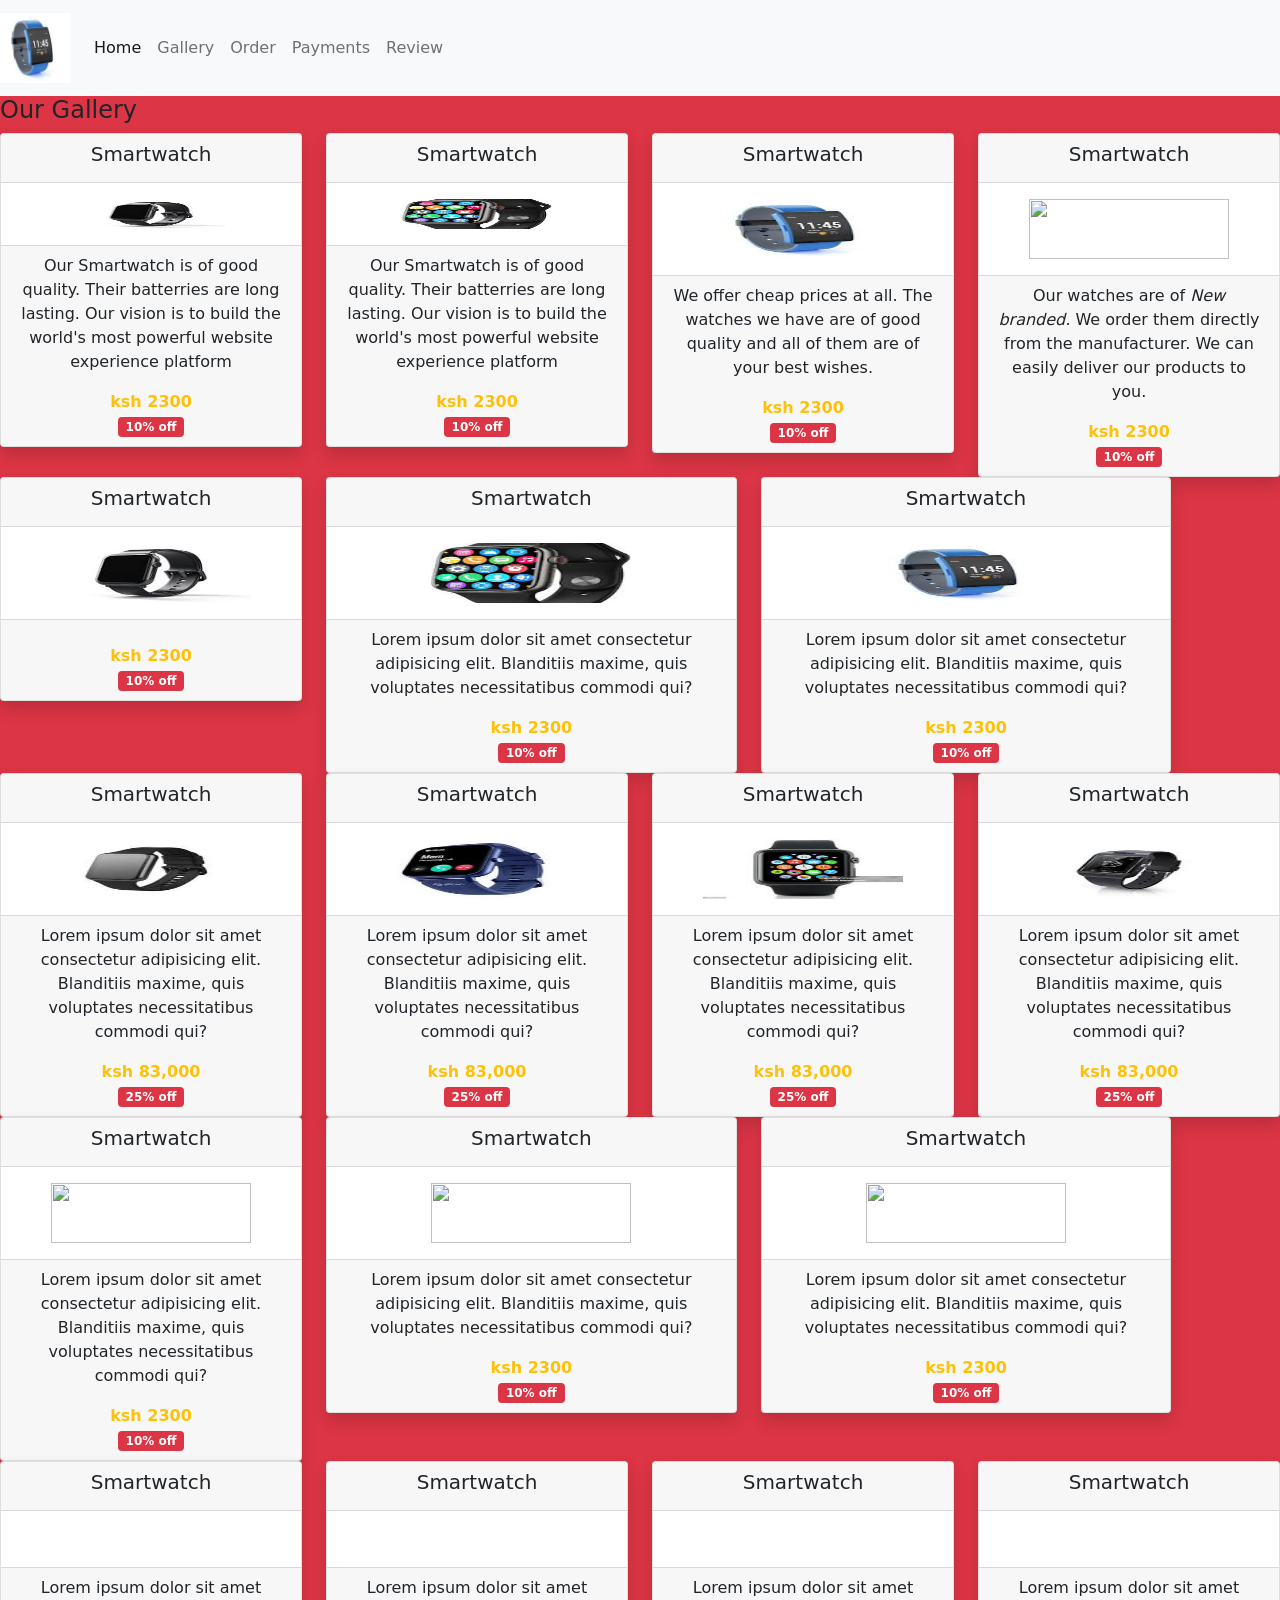
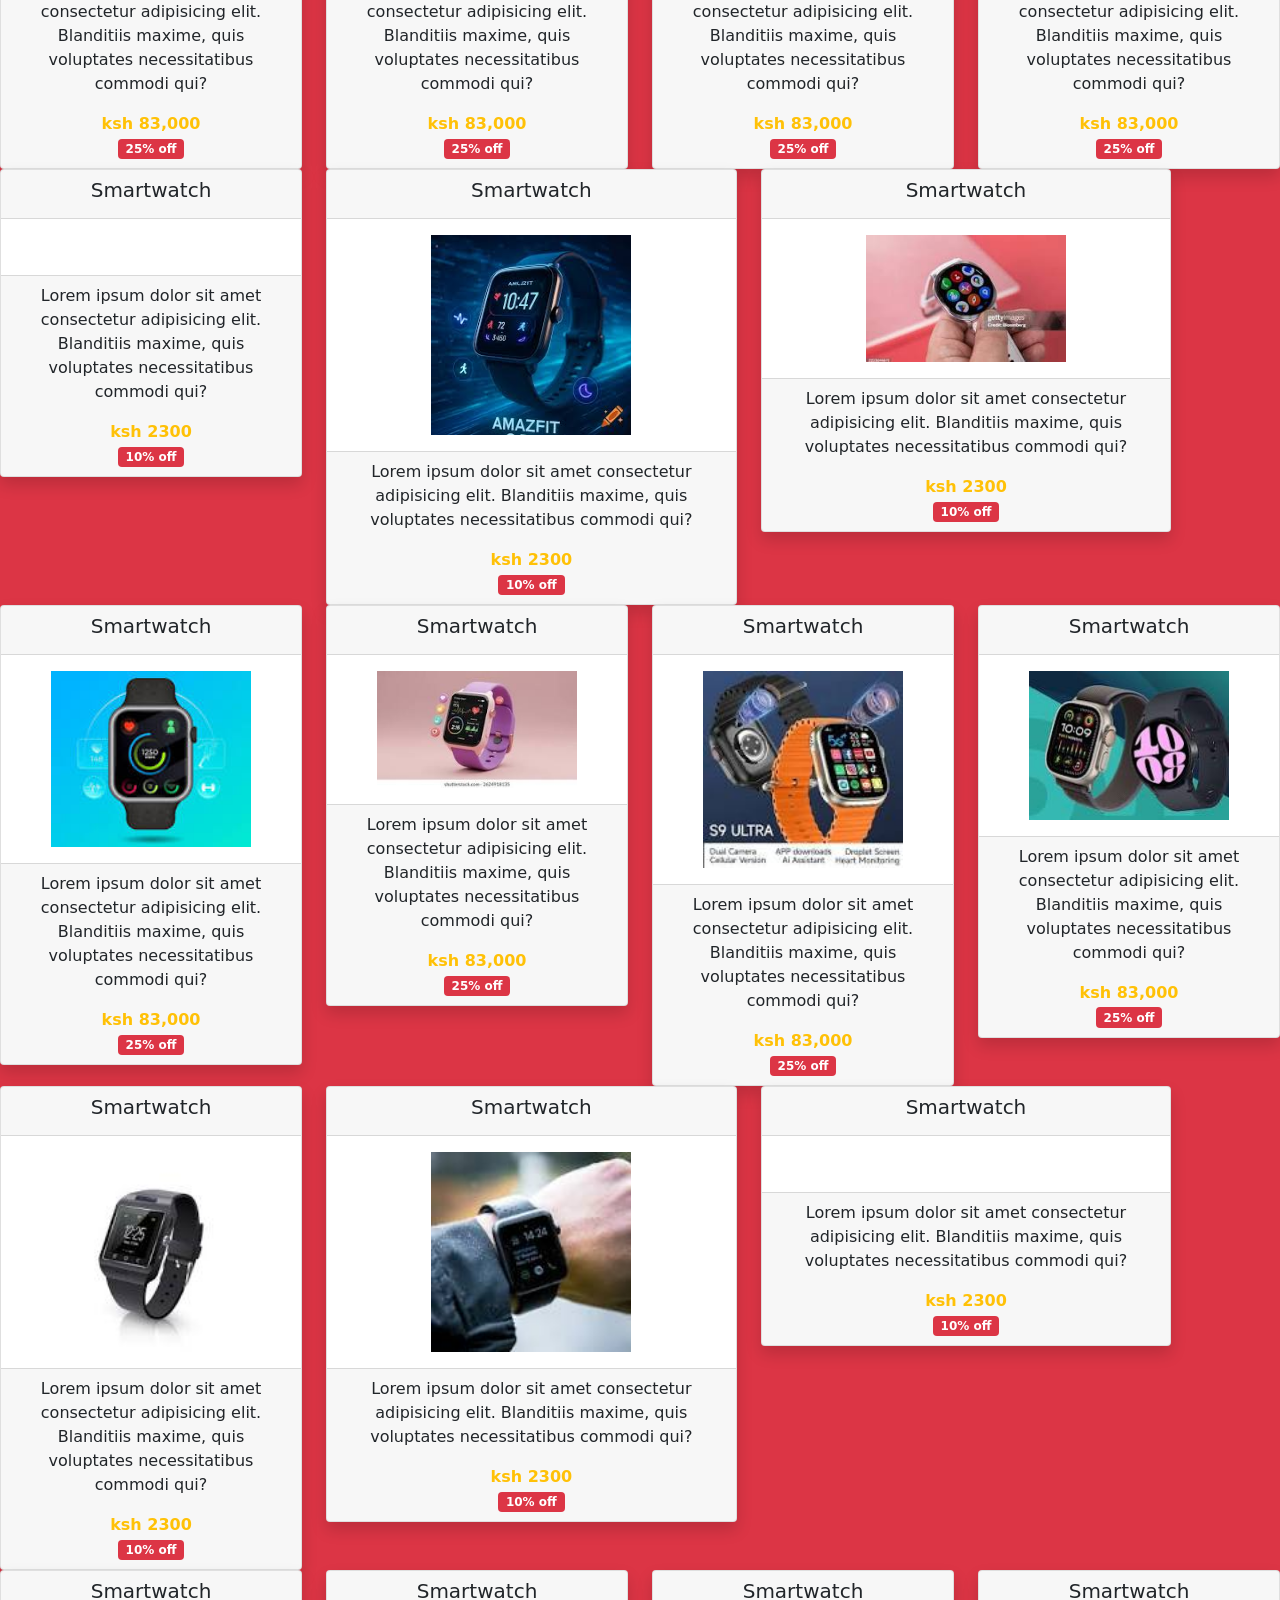
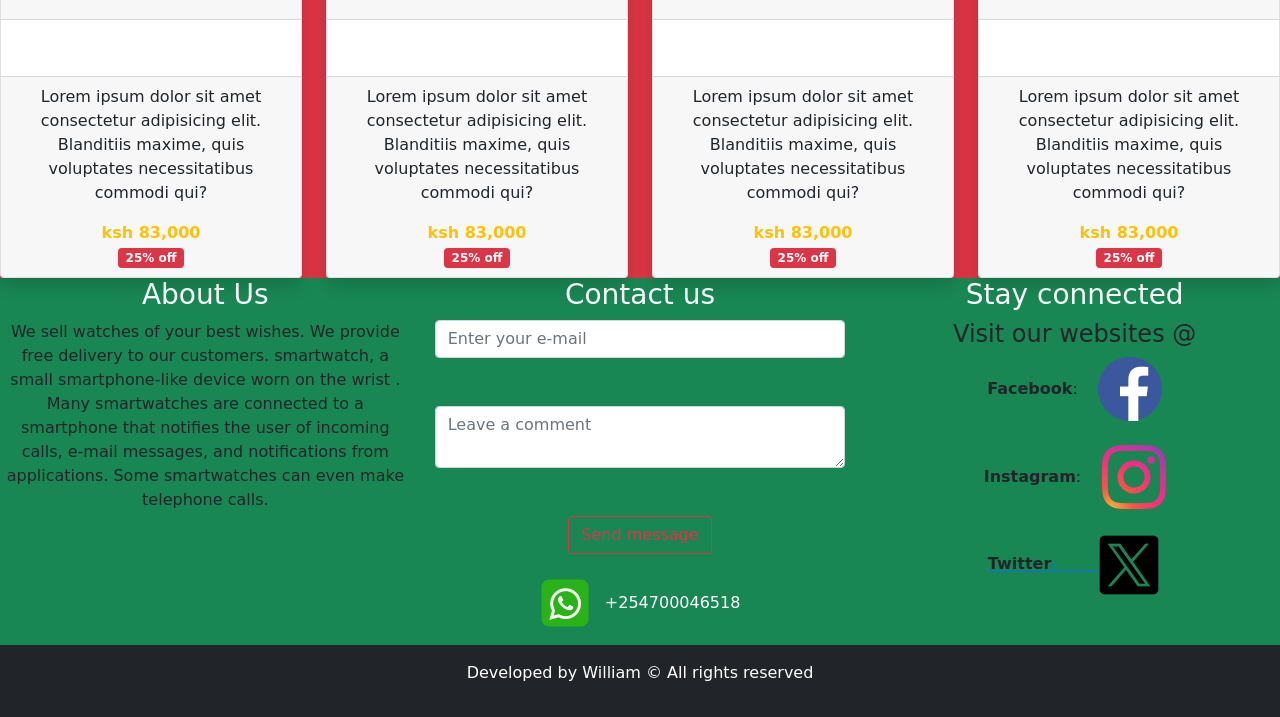
==== gallery.html @ 08787cf0 "first commit" ====
<!DOCTYPE html>
<html lang="en">
<head>
    <meta charset="UTF-8">
    <meta name="viewport" content="width=device-width, initial-scale=1.0">
    <title>Document</title>
    <link rel="stylesheet" href="css/bootstrap.css">
    <script src="js/bootstrap.js"></script>
    <link rel="stylesheet" href="gallery.css">
</head>
<body class="bg-danger">
<!-- navigation bar -->
<section class="row">
<div class="col-md-12">
<nav class="navbar bg-light navbar-light navbar-expand-md">
<a href="#" class="navbar-brand"> <b><img src="images/download (5).jpeg" alt="" width="70px"></b></a>
<!-- Creating humberger  -->
<button class="navbar-toggler" data-bs-toggle="collapse" data-bs-target="#navbarcollapse">
<span class="navbar-toggler-icon"></span>

</button>

<div class="collapse navbar-collapse" id="navbarcollapse">
<div class="navbar-nav">
<a href="home.html" class="nav-link active">Home</a>
<a href="gallery.html" class="nav-link">Gallery</a>
<a href="order.html" class="nav-link">Order</a>
<a href="Payment.html" class="nav-link">Payments</a>
<a href="review.html" class="nav-link">Review</a>
</div>
</div>
</nav>

</div>

</section>
  <section class="row">
        <h4 style="text-decoration: overline;">Our Gallery</h4>
        <div class="col-md-3 text-center">
            <!-- Div to hold the cards -->

            <div class="card shadow">
                <div class="card-header">
                    <h5>Smartwatch</h5>

                </div>
                <div class="card-body">
                    <img src="images/download (7).jpeg" alt="" width="150px" height="30px">
                </div>
                <div class="card-footer ">
                    <p>Our Smartwatch is of good quality. Their batterries are long lasting. Our vision is to build the world's most powerful website experience platform</p>
                    <b class="text-warning">ksh 2300 </b>
                    <br>
                    <b class="badge bg-danger">10% off</b>
                </div>

            </div>

        </div>
        <div class="col-md-3 text-center">
            <!-- Div to hold the cards -->

            <div class="card shadow">
                <div class="card-header">
                    <h5>Smartwatch</h5>

                </div>
                <div class="card-body">
                    <img src="images/download (6).jpeg" alt="" width="150px" height="30px">
                </div>
                <div class="card-footer ">
                    <p>Our Smartwatch is of good quality. Their batterries are long lasting. Our vision is to build the world's most powerful website experience platform</p>
                    <b class="text-warning">ksh 2300 </b>
                    <br>
                    <b class="badge bg-danger">10% off</b>
                </div>

            </div>

        </div>
        <div class="col-md-3 text-center">
            <!-- Div to hold the cards -->

            <div class="card shadow">
                <div class="card-header">
                    <h5>Smartwatch</h5>

                </div>
                <div class="card-body">
                    <img src="images/download (5).jpeg" alt="" width="200px" height="60px">
                </div>
                <div class="card-footer ">
                    <p>We offer cheap prices at all. The watches we have are of good quality and all of them are of your
                        best wishes.</p>
                    <b class="text-warning">ksh 2300 </b>
                    <br>
                    <b class="badge bg-danger">10% off</b>
                </div>

            </div>

        </div>
        <br>
        <div class="col-md-3 text-center">
            <!-- Div to hold the cards -->

            <div class="card shadow">
                <div class="card-header">
                    <h5>Smartwatch</h5>

                </div>
                <div class="card-body">
                    <img src="images/images.jpeg" alt="" width="200px" height="60px">
                </div>
                <div class="card-footer ">
                    <p>Our watches are of <i>New branded.</i> We order them directly from the manufacturer. We can
                        easily deliver our products to you.</p>
                    <b class="text-warning">ksh 2300 </b>
                    <br>
                    <b class="badge bg-danger">10% off</b>
                </div>

            </div>

        </div>

    </section>
    
    
    <!-- cards section -->
    <section class="row">
       
        <div class="col-md-3 text-center">
            <!-- Div to hold the cards -->

            <div class="card shadow">
                <div class="card-header">
                    <h5>Smartwatch</h5>

                </div>
                <div class="card-body">
                    <img src="images/download (7).jpeg" alt="" width="200px" height="60px">
                </div>
                <div class="card-footer ">
                    <p></p>
                    <b class="text-warning">ksh 2300 </b>
                    <br>
                    <b class="badge bg-danger">10% off</b>
                </div>

            </div>

        </div>
        <div class="col-md-4 text-center">
            <!-- Div to hold the cards -->

            <div class="card shadow">
                <div class="card-header">
                    <h5>Smartwatch</h5>

                </div>
                <div class="card-body">
                    <img src="images/download (6).jpeg" alt="" width="200px" height="60px">
                </div>
                <div class="card-footer ">
                    <p>Lorem ipsum dolor sit amet consectetur adipisicing elit. Blanditiis maxime, quis voluptates
                        necessitatibus commodi qui?</p>
                    <b class="text-warning">ksh 2300 </b>
                    <br>
                    <b class="badge bg-danger">10% off</b>
                </div>

            </div>

        </div>
        <div class="col-md-4 text-center">
            <!-- Div to hold the cards -->

            <div class="card shadow">
                <div class="card-header">
                    <h5>Smartwatch</h5>

                </div>
                <div class="card-body">
                    <img src="images/download (5).jpeg" alt="" width="200px" height="60px">
                </div>
                <div class="card-footer ">
                    <p>Lorem ipsum dolor sit amet consectetur adipisicing elit. Blanditiis maxime, quis voluptates
                        necessitatibus commodi qui?</p>
                    <b class="text-warning">ksh 2300 </b>
                    <br>
                    <b class="badge bg-danger">10% off</b>
                </div>

            </div>

        </div>
        <br>

    </section>

    <section class="row">
        <div class="col-md-3 text-center">
            <!-- Div to hold the cards -->

            <div class="card shadow">
                <div class="card-header">
                    <h5>Smartwatch</h5>

                </div>
                <div class="card-body">
                    <img src="images/download (4).jpeg" alt="" width="200px" height="60px">
                </div>
                <div class="card-footer ">
                    <p>Lorem ipsum dolor sit amet consectetur adipisicing elit. Blanditiis maxime, quis voluptates
                        necessitatibus commodi qui?</p>
                    <b class="text-warning">ksh 83,000 </b>
                    <br>
                    <b class="badge bg-danger">25% off</b>
                </div>

            </div>

        </div>


        <div class="col-md-3 text-center">
            <!-- Div to hold the cards -->

            <div class="card shadow">
                <div class="card-header">
                    <h5>Smartwatch</h5>

                </div>
                <div class="card-body">
                    <img src="images/download (3).jpeg" alt="" width="200px" height="60px">
                </div>
                <div class="card-footer ">
                    <p>Lorem ipsum dolor sit amet consectetur adipisicing elit. Blanditiis maxime, quis voluptates
                        necessitatibus commodi qui?</p>
                    <b class="text-warning">ksh 83,000 </b>
                    <br>
                    <b class="badge bg-danger">25% off</b>
                </div>

            </div>

        </div>


        <div class="col-md-3 text-center">
            <!-- Div to hold the cards -->

            <div class="card shadow">
                <div class="card-header">
                    <h5>Smartwatch</h5>

                </div>
                <div class="card-body">
                    <img src="images/download (2).jpeg" alt="" width="200px" height="60px">
                </div>
                <div class="card-footer ">
                    <p>Lorem ipsum dolor sit amet consectetur adipisicing elit. Blanditiis maxime, quis voluptates
                        necessitatibus commodi qui?</p>
                    <b class="text-warning">ksh 83,000 </b>
                    <br>
                    <b class="badge bg-danger">25% off</b>
                </div>

            </div>

        </div>



        <div class="col-md-3 text-center">
            <!-- Div to hold the cards -->

            <div class="card shadow">
                <div class="card-header">
                    <h5>Smartwatch</h5>

                </div>
                <div class="card-body">
                    <img src="images/download (9).jpeg" alt="" width="200px" height="60px">
                </div>
                <div class="card-footer ">
                    <p>Lorem ipsum dolor sit amet consectetur adipisicing elit. Blanditiis maxime, quis voluptates
                        necessitatibus commodi qui?</p>
                    <b class="text-warning">ksh 83,000 </b>
                    <br>
                    <b class="badge bg-danger">25% off</b>
                </div>

            </div>

        </div>


    </section>


    <!-- cards section -->
    <section class="row">
       
        <div class="col-md-3 text-center">
            <!-- Div to hold the cards -->

            <div class="card shadow">
                <div class="card-header">
                    <h5>Smartwatch</h5>

                </div>
                <div class="card-body">
                    <img src="image/bed1.jpg" alt="" width="200px" height="60px">
                </div>
                <div class="card-footer ">
                    <p>Lorem ipsum dolor sit amet consectetur adipisicing elit. Blanditiis maxime, quis voluptates
                        necessitatibus commodi qui?</p>
                    <b class="text-warning">ksh 2300 </b>
                    <br>
                    <b class="badge bg-danger">10% off</b>
                </div>

            </div>

        </div>
        <div class="col-md-4 text-center">
            <!-- Div to hold the cards -->

            <div class="card shadow">
                <div class="card-header">
                    <h5>Smartwatch</h5>

                </div>
                <div class="card-body">
                    <img src="image/bed12.jpg" alt="" width="200px" height="60px">
                </div>
                <div class="card-footer ">
                    <p>Lorem ipsum dolor sit amet consectetur adipisicing elit. Blanditiis maxime, quis voluptates
                        necessitatibus commodi qui?</p>
                    <b class="text-warning">ksh 2300 </b>
                    <br>
                    <b class="badge bg-danger">10% off</b>
                </div>

            </div>

        </div>
        <div class="col-md-4 text-center">
            <!-- Div to hold the cards -->

            <div class="card shadow">
                <div class="card-header">
                    <h5>Smartwatch</h5>

                </div>
                <div class="card-body">
                    <img src="image/bed9.jpeg" alt="" width="200px" height="60px">
                </div>
                <div class="card-footer ">
                    <p>Lorem ipsum dolor sit amet consectetur adipisicing elit. Blanditiis maxime, quis voluptates
                        necessitatibus commodi qui?</p>
                    <b class="text-warning">ksh 2300 </b>
                    <br>
                    <b class="badge bg-danger">10% off</b>
                </div>

            </div>

        </div>
        <br>

    </section>

    <section class="row">
        <div class="col-md-3 text-center">
            <!-- Div to hold the cards -->

            <div class="card shadow">
                <div class="card-header">
                    <h5>Smartwatch</h5>

                </div>
                <div class="card-body">
                    <img src="image/bed8.jpg" alt="" width="200px">
                </div>
                <div class="card-footer ">
                    <p>Lorem ipsum dolor sit amet consectetur adipisicing elit. Blanditiis maxime, quis voluptates
                        necessitatibus commodi qui?</p>
                    <b class="text-warning">ksh 83,000 </b>
                    <br>
                    <b class="badge bg-danger">25% off</b>
                </div>

            </div>

        </div>


        <div class="col-md-3 text-center">
            <!-- Div to hold the cards -->

            <div class="card shadow">
                <div class="card-header">
                    <h5>Smartwatch</h5>

                </div>
                <div class="card-body">
                    <img src="image/bed3.jpg" alt="" width="200px">
                </div>
                <div class="card-footer ">
                    <p>Lorem ipsum dolor sit amet consectetur adipisicing elit. Blanditiis maxime, quis voluptates
                        necessitatibus commodi qui?</p>
                    <b class="text-warning">ksh 83,000 </b>
                    <br>
                    <b class="badge bg-danger">25% off</b>
                </div>

            </div>

        </div>


        <div class="col-md-3 text-center">
            <!-- Div to hold the cards -->

            <div class="card shadow">
                <div class="card-header">
                    <h5>Smartwatch</h5>

                </div>
                <div class="card-body">
                    <img src="image/bed9.jpg" alt="" width="200px">
                </div>
                <div class="card-footer ">
                    <p>Lorem ipsum dolor sit amet consectetur adipisicing elit. Blanditiis maxime, quis voluptates
                        necessitatibus commodi qui?</p>
                    <b class="text-warning">ksh 83,000 </b>
                    <br>
                    <b class="badge bg-danger">25% off</b>
                </div>

            </div>

        </div>



        <div class="col-md-3 text-center">
            <!-- Div to hold the cards -->

            <div class="card shadow">
                <div class="card-header">
                    <h5>Smartwatch</h5>

                </div>
                <div class="card-body">
                    <img src="image/bed6.jpg" alt="" width="200px">
                </div>
                <div class="card-footer ">
                    <p>Lorem ipsum dolor sit amet consectetur adipisicing elit. Blanditiis maxime, quis voluptates
                        necessitatibus commodi qui?</p>
                    <b class="text-warning">ksh 83,000 </b>
                    <br>
                    <b class="badge bg-danger">25% off</b>
                </div>

            </div>

        </div>


    </section>



    <!-- cards section -->
    <section class="row">
       
        <div class="col-md-3 text-center">
            <!-- Div to hold the cards -->

            <div class="card shadow">
                <div class="card-header">
                    <h5>Smartwatch</h5>

                </div>
                <div class="card-body">
                    <img src="images/images.jpeg" alt="" width="200px">
                </div>
                <div class="card-footer ">
                    <p>Lorem ipsum dolor sit amet consectetur adipisicing elit. Blanditiis maxime, quis voluptates
                        necessitatibus commodi qui?</p>
                    <b class="text-warning">ksh 2300 </b>
                    <br>
                    <b class="badge bg-danger">10% off</b>
                </div>

            </div>

        </div>
        <div class="col-md-4 text-center">
            <!-- Div to hold the cards -->

            <div class="card shadow">
                <div class="card-header">
                    <h5>Smartwatch</h5>

                </div>
                <div class="card-body">
                    <img src="images/images (5).jpeg" alt="" width="200px">
                </div>
                <div class="card-footer ">
                    <p>Lorem ipsum dolor sit amet consectetur adipisicing elit. Blanditiis maxime, quis voluptates
                        necessitatibus commodi qui?</p>
                    <b class="text-warning">ksh 2300 </b>
                    <br>
                    <b class="badge bg-danger">10% off</b>
                </div>

            </div>

        </div>
        <div class="col-md-4 text-center">
            <!-- Div to hold the cards -->

            <div class="card shadow">
                <div class="card-header">
                    <h5>Smartwatch</h5>

                </div>
                <div class="card-body">
                    <img src="images/images (4).jpeg" alt="" width="200px">
                </div>
                <div class="card-footer ">
                    <p>Lorem ipsum dolor sit amet consectetur adipisicing elit. Blanditiis maxime, quis voluptates
                        necessitatibus commodi qui?</p>
                    <b class="text-warning">ksh 2300 </b>
                    <br>
                    <b class="badge bg-danger">10% off</b>
                </div>

            </div>

        </div>
        <br>

    </section>

    <section class="row">
        <div class="col-md-3 text-center">
            <!-- Div to hold the cards -->

            <div class="card shadow">
                <div class="card-header">
                    <h5>Smartwatch</h5>

                </div>
                <div class="card-body">
                    <img src="images/images (3).jpeg" alt="" width="200px">
                </div>
                <div class="card-footer ">
                    <p>Lorem ipsum dolor sit amet consectetur adipisicing elit. Blanditiis maxime, quis voluptates
                        necessitatibus commodi qui?</p>
                    <b class="text-warning">ksh 83,000 </b>
                    <br>
                    <b class="badge bg-danger">25% off</b>
                </div>

            </div>

        </div>


        <div class="col-md-3 text-center">
            <!-- Div to hold the cards -->

            <div class="card shadow">
                <div class="card-header">
                    <h5>Smartwatch</h5>

                </div>
                <div class="card-body">
                    <img src="images/images (2).jpeg" alt="" width="200px">
                </div>
                <div class="card-footer ">
                    <p>Lorem ipsum dolor sit amet consectetur adipisicing elit. Blanditiis maxime, quis voluptates
                        necessitatibus commodi qui?</p>
                    <b class="text-warning">ksh 83,000 </b>
                    <br>
                    <b class="badge bg-danger">25% off</b>
                </div>

            </div>

        </div>


        <div class="col-md-3 text-center">
            <!-- Div to hold the cards -->

            <div class="card shadow">
                <div class="card-header">
                    <h5>Smartwatch</h5>

                </div>
                <div class="card-body">
                    <img src="images/images (1).jpeg" alt="" width="200px">
                </div>
                <div class="card-footer ">
                    <p>Lorem ipsum dolor sit amet consectetur adipisicing elit. Blanditiis maxime, quis voluptates
                        necessitatibus commodi qui?</p>
                    <b class="text-warning">ksh 83,000 </b>
                    <br>
                    <b class="badge bg-danger">25% off</b>
                </div>

            </div>

        </div>



        <div class="col-md-3 text-center">
            <!-- Div to hold the cards -->

            <div class="card shadow">
                <div class="card-header">
                    <h5>Smartwatch</h5>

                </div>
                <div class="card-body">
                    <img src="images/download.jpeg" alt="" width="200px">
                </div>
                <div class="card-footer ">
                    <p>Lorem ipsum dolor sit amet consectetur adipisicing elit. Blanditiis maxime, quis voluptates
                        necessitatibus commodi qui?</p>
                    <b class="text-warning">ksh 83,000 </b>
                    <br>
                    <b class="badge bg-danger">25% off</b>
                </div>

            </div>

        </div>


    </section>

    <!-- cards section -->
    <section class="row">
       
        <div class="col-md-3 text-center">
            <!-- Div to hold the cards -->

            <div class="card shadow">
                <div class="card-header">
                    <h5>Smartwatch</h5>

                </div>
                <div class="card-body">
                    <img src="images/download (9).jpeg" alt="" width="200px">
                </div>
                <div class="card-footer ">
                    <p>Lorem ipsum dolor sit amet consectetur adipisicing elit. Blanditiis maxime, quis voluptates
                        necessitatibus commodi qui?</p>
                    <b class="text-warning">ksh 2300 </b>
                    <br>
                    <b class="badge bg-danger">10% off</b>
                </div>

            </div>

        </div>
        <div class="col-md-4 text-center">
            <!-- Div to hold the cards -->

            <div class="card shadow">
                <div class="card-header">
                    <h5>Smartwatch</h5>

                </div>
                <div class="card-body">
                    <img src="images/download (8).jpeg" alt="" width="200px">
                </div>
                <div class="card-footer ">
                    <p>Lorem ipsum dolor sit amet consectetur adipisicing elit. Blanditiis maxime, quis voluptates
                        necessitatibus commodi qui?</p>
                    <b class="text-warning">ksh 2300 </b>
                    <br>
                    <b class="badge bg-danger">10% off</b>
                </div>

            </div>

        </div>
        <div class="col-md-4 text-center">
            <!-- Div to hold the cards -->

            <div class="card shadow">
                <div class="card-header">
                    <h5>Smartwatch</h5>

                </div>
                <div class="card-body">
                    <img src="image/bed9.jpeg" alt="" width="200px">
                </div>
                <div class="card-footer ">
                    <p>Lorem ipsum dolor sit amet consectetur adipisicing elit. Blanditiis maxime, quis voluptates
                        necessitatibus commodi qui?</p>
                    <b class="text-warning">ksh 2300 </b>
                    <br>
                    <b class="badge bg-danger">10% off</b>
                </div>

            </div>

        </div>
        <br>

    </section>

    <section class="row">
        <div class="col-md-3 text-center">
            <!-- Div to hold the cards -->

            <div class="card shadow">
                <div class="card-header">
                    <h5>Smartwatch</h5>

                </div>
                <div class="card-body">
                    <img src="image/bed8.jpg" alt="" width="200px">
                </div>
                <div class="card-footer ">
                    <p>Lorem ipsum dolor sit amet consectetur adipisicing elit. Blanditiis maxime, quis voluptates
                        necessitatibus commodi qui?</p>
                    <b class="text-warning">ksh 83,000 </b>
                    <br>
                    <b class="badge bg-danger">25% off</b>
                </div>

            </div>

        </div>


        <div class="col-md-3 text-center">
            <!-- Div to hold the cards -->

            <div class="card shadow">
                <div class="card-header">
                    <h5>Smartwatch</h5>

                </div>
                <div class="card-body">
                    <img src="image/bed3.jpg" alt="" width="150px">
                </div>
                <div class="card-footer ">
                    <p>Lorem ipsum dolor sit amet consectetur adipisicing elit. Blanditiis maxime, quis voluptates
                        necessitatibus commodi qui?</p>
                    <b class="text-warning">ksh 83,000 </b>
                    <br>
                    <b class="badge bg-danger">25% off</b>
                </div>

            </div>

        </div>


        <div class="col-md-3 text-center">
            <!-- Div to hold the cards -->

            <div class="card shadow">
                <div class="card-header">
                    <h5>Smartwatch</h5>

                </div>
                <div class="card-body">
                    <img src="image/bed9.jpg" alt="" width="200px">
                </div>
                <div class="card-footer ">
                    <p>Lorem ipsum dolor sit amet consectetur adipisicing elit. Blanditiis maxime, quis voluptates
                        necessitatibus commodi qui?</p>
                    <b class="text-warning">ksh 83,000 </b>
                    <br>
                    <b class="badge bg-danger">25% off</b>
                </div>

            </div>

        </div>



        <div class="col-md-3 text-center">
            <!-- Div to hold the cards -->

            <div class="card shadow">
                <div class="card-header">
                    <h5>Smartwatch</h5>

                </div>
                <div class="card-body">
                    <img src="image/bed6.jpg" alt="" width="200px">
                </div>
                <div class="card-footer ">
                    <p>Lorem ipsum dolor sit amet consectetur adipisicing elit. Blanditiis maxime, quis voluptates
                        necessitatibus commodi qui?</p>
                    <b class="text-warning">ksh 83,000 </b>
                    <br>
                    <b class="badge bg-danger">25% off</b>
                </div>

            </div>

        </div>


    </section>
     <section class="row bg-success">

        <div class="col-md-4 text-center text-white">
            <h3>About Us</h3>
            <P class="text-dark">We sell watches of your best wishes. We provide free delivery to our customers.
                smartwatch, a small smartphone-like device worn on the wrist . Many smartwatches are connected
                to a smartphone that notifies the user of incoming calls, e-mail messages, and notifications from
                applications.
                Some smartwatches can even make telephone calls. </P>
        </div>
        <div class="col-md-4 text-white text-center">
            <h3>Contact us</h3>
            <form action="">
                <input type="email" placeholder="Enter your e-mail" class="form-control">
                <br><br>
                <textarea name="" id="" placeholder="Leave a comment" class="form-control"></textarea>
                <br><br>

                <input type="submit" class="btn btn-outline-danger" value="Send message">
                <br><br>
                <a href="https://www.whatsapp.com" target="_blank"><img src="images/pngtree-whatsapp-icon-png-image_6315990.png" alt="" width="50px" height="50px"></a>&nbsp;&nbsp; +254700046518


            </form>
        </div>

        <div class="col-md-4 text-center">
            <h3 class="text-white">Stay connected</h3>
            <h4>Visit our websites @</h4>
            <b>Facebook</b>: &nbsp; &nbsp<a href="https://www.facebook.com" target="_blank"><img src="images/fb.png"
                    alt=""></a>
            <br><br>
            <b>Instagram</b>:&nbsp; &nbsp; <a href="https://www.instagram.com" target="_blank"><img
                    src="images/image (18).png" alt="">
                <br><br>
                <b class="text-dark">Twitter</b>: &nbsp; &nbsp; &nbsp; &nbsp;<a href="https://www.x.com"
                    target="_blank"></a><img src="images/x.png" alt="">

                <br><br><br>

        </div>
    </section>
    <footer class="bg-dark p-3">
        <p class="text-white text-center">Developed by William &copy; All rights reserved</p>
    </footer>



</body>
</html>
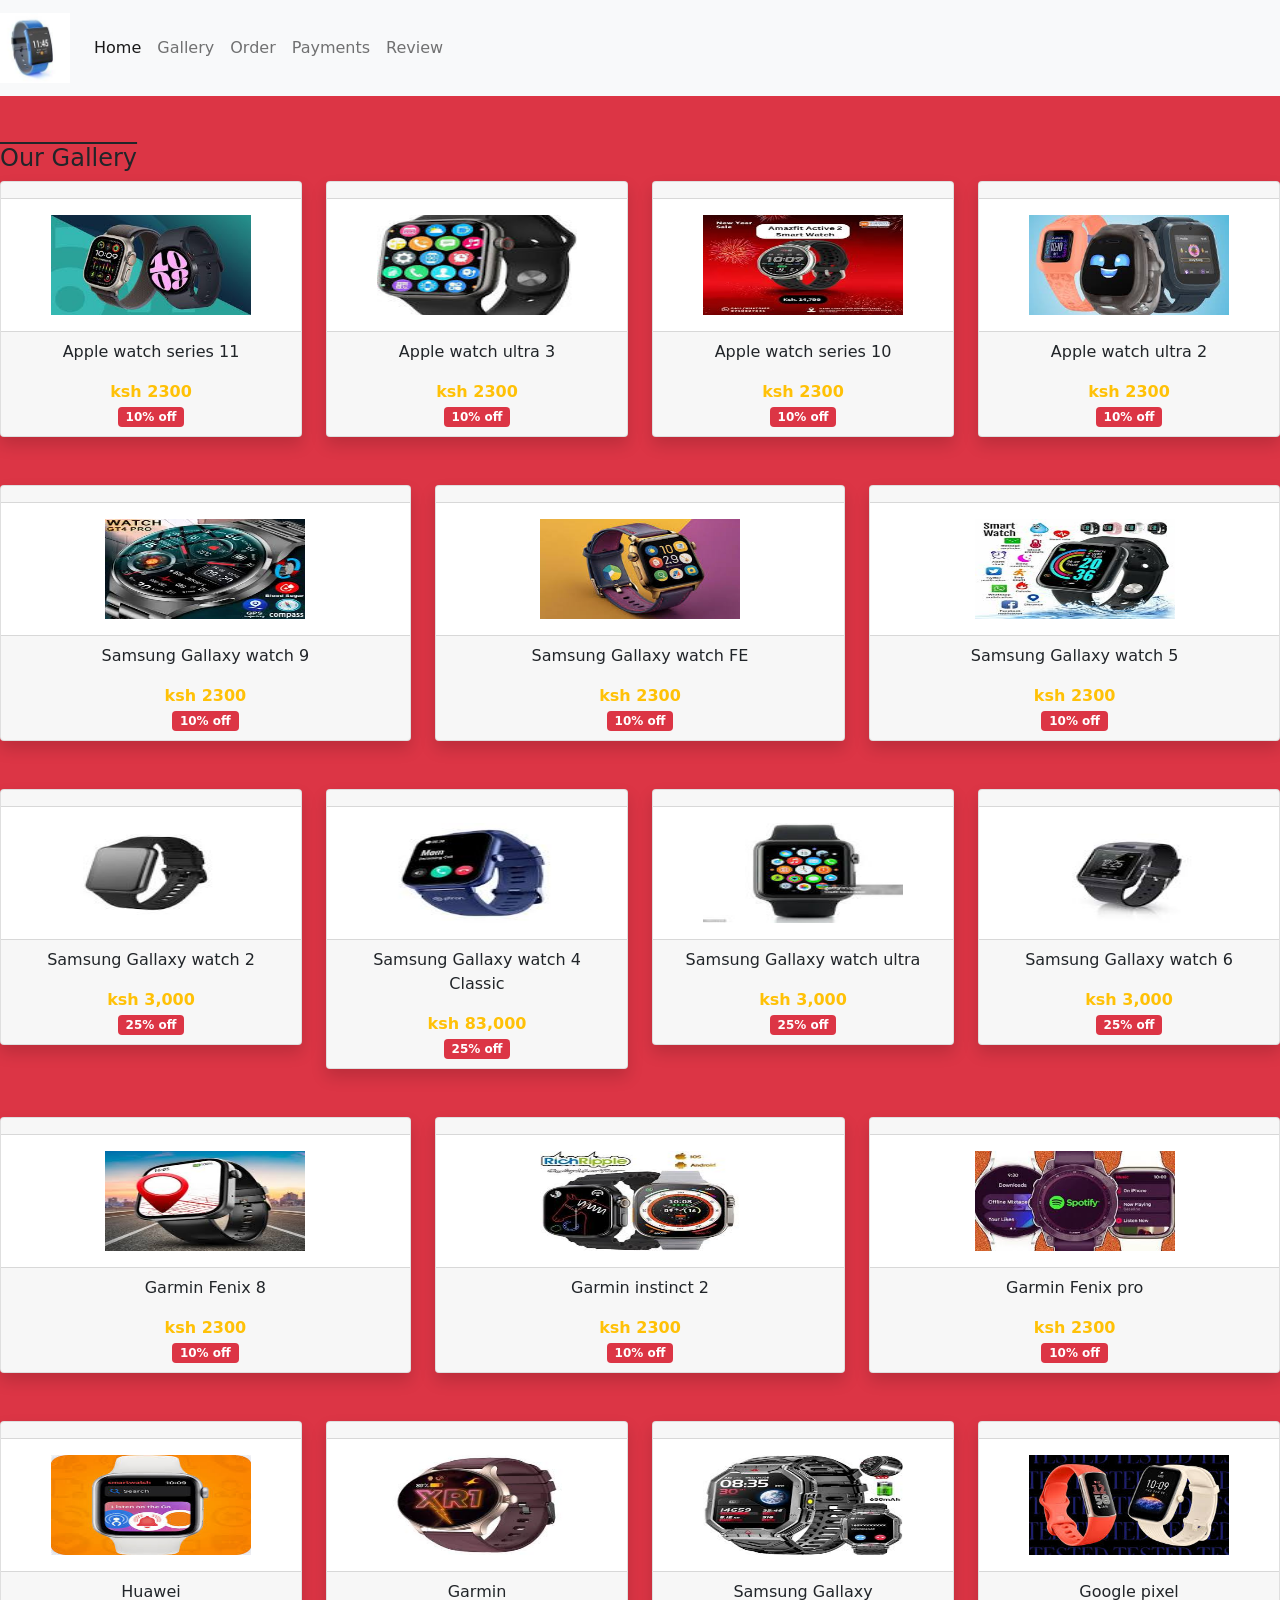
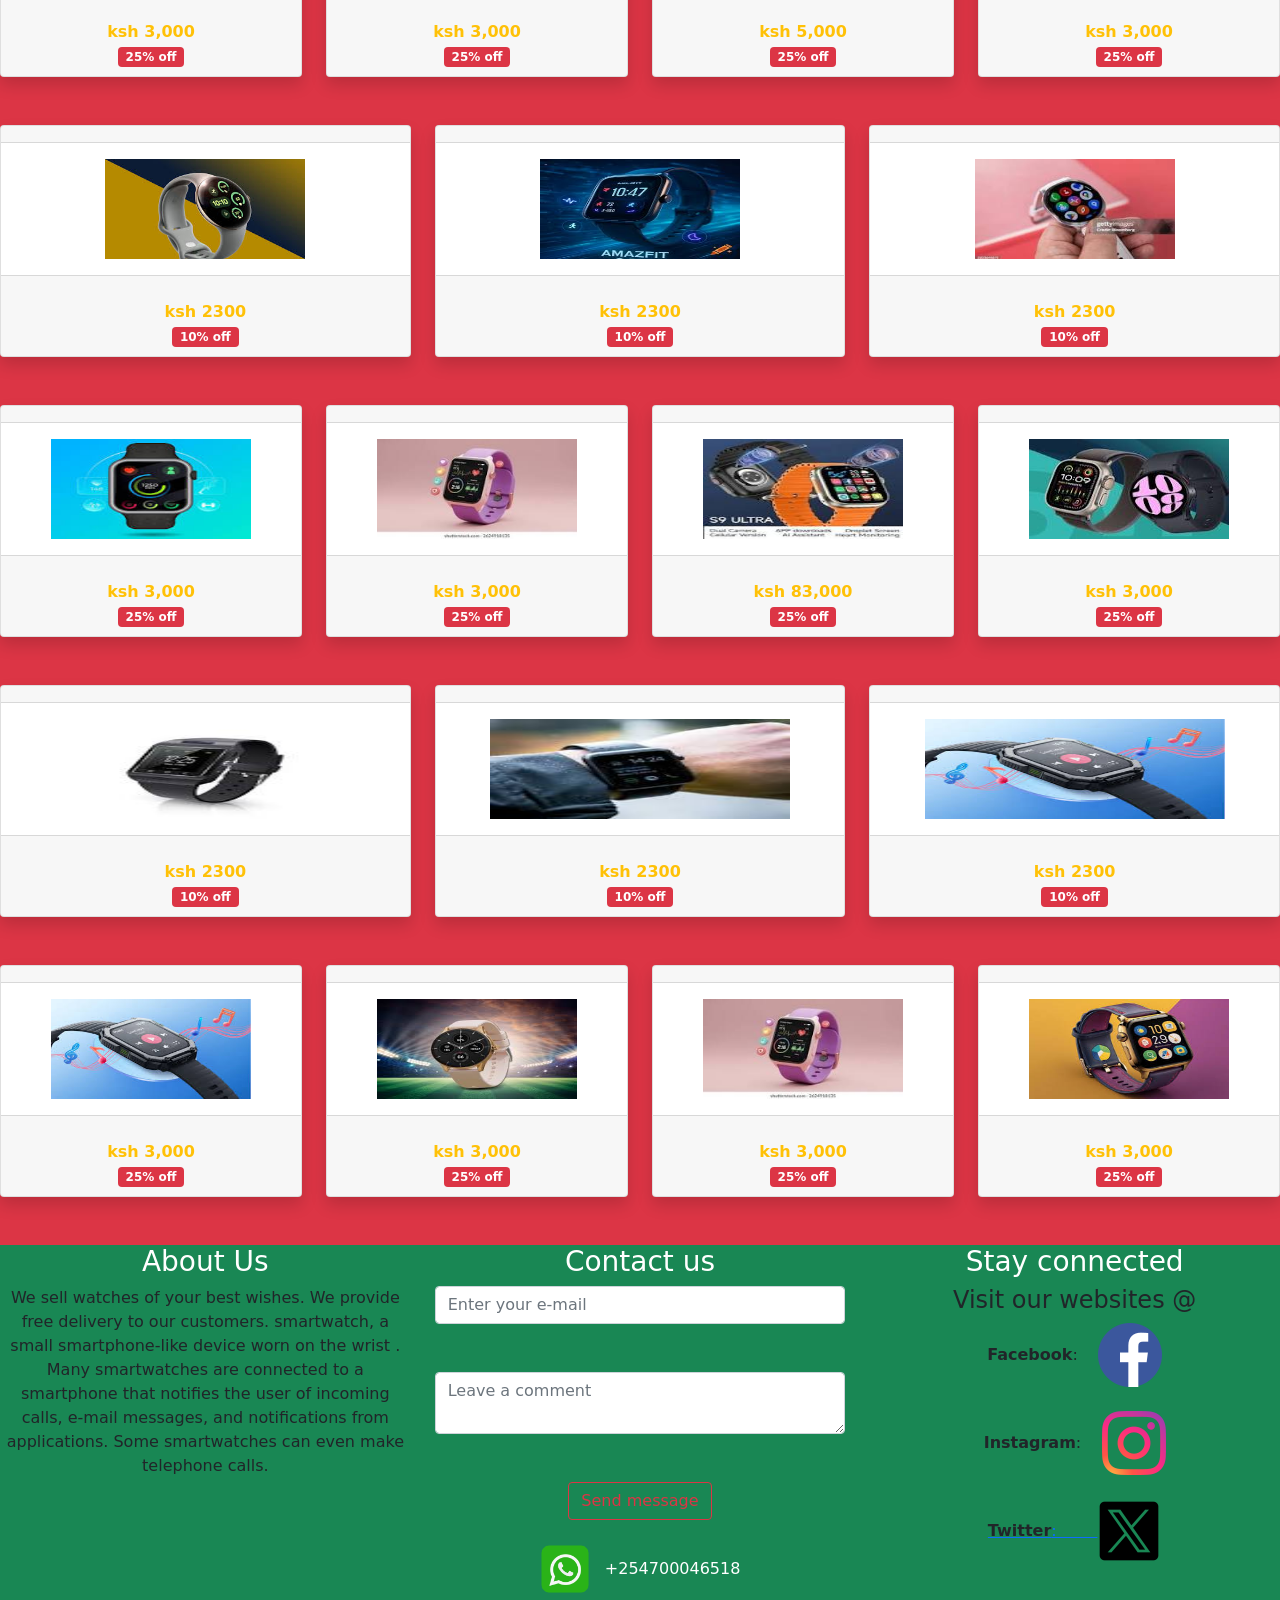
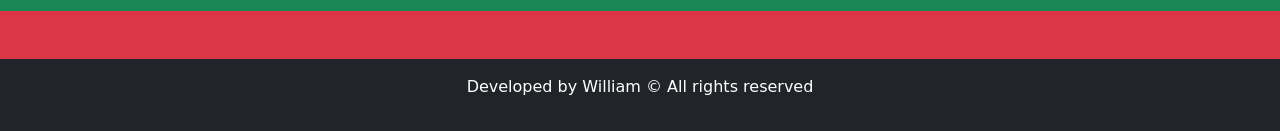
==== commit 69494ae5: "iI Have added some changes in the gallery.html" ====
--- a/gallery.html
+++ b/gallery.html
@@ -1,5 +1,6 @@
 <!DOCTYPE html>
 <html lang="en">
+
 <head>
     <meta charset="UTF-8">
     <meta name="viewport" content="width=device-width, initial-scale=1.0">
@@ -8,90 +9,91 @@
     <script src="js/bootstrap.js"></script>
     <link rel="stylesheet" href="gallery.css">
 </head>
+
 <body class="bg-danger">
-<!-- navigation bar -->
-<section class="row">
-<div class="col-md-12">
-<nav class="navbar bg-light navbar-light navbar-expand-md">
-<a href="#" class="navbar-brand"> <b><img src="images/download (5).jpeg" alt="" width="70px"></b></a>
-<!-- Creating humberger  -->
-<button class="navbar-toggler" data-bs-toggle="collapse" data-bs-target="#navbarcollapse">
-<span class="navbar-toggler-icon"></span>
-
-</button>
-
-<div class="collapse navbar-collapse" id="navbarcollapse">
-<div class="navbar-nav">
-<a href="home.html" class="nav-link active">Home</a>
-<a href="gallery.html" class="nav-link">Gallery</a>
-<a href="order.html" class="nav-link">Order</a>
-<a href="Payment.html" class="nav-link">Payments</a>
-<a href="review.html" class="nav-link">Review</a>
-</div>
-</div>
-</nav>
-
-</div>
-
-</section>
-  <section class="row">
+    <!-- navigation bar -->
+    <section class="row">
+        <div class="col-md-12">
+            <nav class="navbar bg-light navbar-light navbar-expand-md">
+                <a href="#" class="navbar-brand"> <b><img src="images/download (5).jpeg" alt="" width="70px"></b></a>
+                <!-- Creating humberger  -->
+                <button class="navbar-toggler" data-bs-toggle="collapse" data-bs-target="#navbarcollapse">
+                    <span class="navbar-toggler-icon"></span>
+
+                </button>
+
+                <div class="collapse navbar-collapse" id="navbarcollapse">
+                    <div class="navbar-nav">
+                        <a href="home.html" class="nav-link active">Home</a>
+                        <a href="gallery.html" class="nav-link">Gallery</a>
+                        <a href="order.html" class="nav-link">Order</a>
+                        <a href="Payment.html" class="nav-link">Payments</a>
+                        <a href="review.html" class="nav-link">Review</a>
+                    </div>
+                </div>
+            </nav>
+
+        </div>
+
+    </section>
+    <br><br>
+    <section class="row">
         <h4 style="text-decoration: overline;">Our Gallery</h4>
         <div class="col-md-3 text-center">
             <!-- Div to hold the cards -->
 
             <div class="card shadow">
                 <div class="card-header">
-                    <h5>Smartwatch</h5>
-
-                </div>
-                <div class="card-body">
-                    <img src="images/download (7).jpeg" alt="" width="150px" height="30px">
-                </div>
-                <div class="card-footer ">
-                    <p>Our Smartwatch is of good quality. Their batterries are long lasting. Our vision is to build the world's most powerful website experience platform</p>
-                    <b class="text-warning">ksh 2300 </b>
-                    <br>
-                    <b class="badge bg-danger">10% off</b>
-                </div>
-
-            </div>
-
-        </div>
-        <div class="col-md-3 text-center">
-            <!-- Div to hold the cards -->
-
-            <div class="card shadow">
-                <div class="card-header">
-                    <h5>Smartwatch</h5>
-
-                </div>
-                <div class="card-body">
-                    <img src="images/download (6).jpeg" alt="" width="150px" height="30px">
-                </div>
-                <div class="card-footer ">
-                    <p>Our Smartwatch is of good quality. Their batterries are long lasting. Our vision is to build the world's most powerful website experience platform</p>
-                    <b class="text-warning">ksh 2300 </b>
-                    <br>
-                    <b class="badge bg-danger">10% off</b>
-                </div>
-
-            </div>
-
-        </div>
-        <div class="col-md-3 text-center">
-            <!-- Div to hold the cards -->
-
-            <div class="card shadow">
-                <div class="card-header">
-                    <h5>Smartwatch</h5>
-
-                </div>
-                <div class="card-body">
-                    <img src="images/download (5).jpeg" alt="" width="200px" height="60px">
-                </div>
-                <div class="card-footer ">
-                    <p>We offer cheap prices at all. The watches we have are of good quality and all of them are of your
-                        best wishes.</p>
+                    
+
+                </div>
+                <div class="card-body">
+                    <img src="images/images (31).jpeg" alt="" width="200px" height="100px">
+                </div>
+                <div class="card-footer ">
+                    <p>Apple watch series 11</p>
+                    <b class="text-warning">ksh 2300 </b>
+                    <br>
+                    <b class="badge bg-danger">10% off</b>
+                </div>
+
+            </div>
+
+        </div>
+        <div class="col-md-3 text-center">
+            <!-- Div to hold the cards -->
+
+            <div class="card shadow">
+                <div class="card-header">
+                    
+
+                </div>
+                <div class="card-body">
+                    <img src="images/download (6).jpeg" alt="" width="200px" height="100px">
+                </div>
+                <div class="card-footer ">
+                    <p>Apple watch ultra 3</p>
+                    <b class="text-warning">ksh 2300 </b>
+                    <br>
+                    <b class="badge bg-danger">10% off</b>
+                </div>
+
+            </div>
+
+        </div>
+        <div class="col-md-3 text-center">
+            <!-- Div to hold the cards -->
+
+            <div class="card shadow">
+                <div class="card-header">
+                    
+
+                </div>
+                <div class="card-body">
+                    <img src="images/images (33).jpeg" alt="" width="200px" height="100px">
+                </div>
+                <div class="card-footer ">
+                    <p>Apple watch series 10</p>
                     <b class="text-warning">ksh 2300 </b>
                     <br>
                     <b class="badge bg-danger">10% off</b>
@@ -106,87 +108,253 @@
 
             <div class="card shadow">
                 <div class="card-header">
-                    <h5>Smartwatch</h5>
-
-                </div>
-                <div class="card-body">
-                    <img src="images/images.jpeg" alt="" width="200px" height="60px">
-                </div>
-                <div class="card-footer ">
-                    <p>Our watches are of <i>New branded.</i> We order them directly from the manufacturer. We can
-                        easily deliver our products to you.</p>
-                    <b class="text-warning">ksh 2300 </b>
-                    <br>
-                    <b class="badge bg-danger">10% off</b>
-                </div>
-
-            </div>
-
-        </div>
-
-    </section>
     
+
+                </div>
+                <div class="card-body">
+                    <img src="images/images (32).jpeg" alt="" width="200px" height="100px">
+                </div>
+                <div class="card-footer ">
+                    <p>Apple watch ultra 2</p>
+                    <b class="text-warning">ksh 2300 </b>
+                    <br>
+                    <b class="badge bg-danger">10% off</b>
+                </div>
+
+            </div>
+
+        </div>
+
+    </section>
+    <br><br>
+
+
+    <!-- cards section -->
+    <section class="row">
+
+        <div class="col-md-4 text-center">
+            <!-- Div to hold the cards -->
+
+            <div class="card shadow">
+                <div class="card-header">
     
+
+                </div>
+                <div class="card-body">
+                    <img src="images/images (34).jpeg" alt="" width="200px" height="100px">
+                </div>
+                <div class="card-footer ">
+                    <p>Samsung Gallaxy watch 9</p>
+                    <b class="text-warning">ksh 2300 </b>
+                    <br>
+                    <b class="badge bg-danger">10% off</b>
+                </div>
+
+            </div>
+
+        </div>
+        <div class="col-md-4 text-center">
+            <!-- Div to hold the cards -->
+
+            <div class="card shadow">
+                <div class="card-header">
+                
+
+                </div>
+                <div class="card-body">
+                    <img src="images/images (30).jpeg" alt="" width="200px" height="100px">
+                </div>
+                <div class="card-footer ">
+                    <p>Samsung Gallaxy watch FE</p>
+                    <b class="text-warning">ksh 2300 </b>
+                    <br>
+                    <b class="badge bg-danger">10% off</b>
+                </div>
+
+            </div>
+
+        </div>
+        <div class="col-md-4 text-center">
+            <!-- Div to hold the cards -->
+
+            <div class="card shadow">
+                <div class="card-header">
+                    
+
+                </div>
+                <div class="card-body">
+                    <img src="images/images (35).jpeg" alt="" width="200px" height="100px">
+                </div>
+                <div class="card-footer ">
+                    <p>Samsung Gallaxy watch 5</p>
+                    <b class="text-warning">ksh 2300 </b>
+                    <br>
+                    <b class="badge bg-danger">10% off</b>
+                </div>
+
+            </div>
+
+        </div>
+        <br>
+
+    </section>
+    <br><br>
+
+    <section class="row">
+        <div class="col-md-3 text-center">
+            <!-- Div to hold the cards -->
+
+            <div class="card shadow">
+                <div class="card-header">
+                
+
+                </div>
+                <div class="card-body">
+                    <img src="images/download (4).jpeg" alt="" width="200px" height="100px">
+                </div>
+                <div class="card-footer ">
+                    <p>Samsung Gallaxy watch 2</p>
+                    <b class="text-warning">ksh 3,000 </b>
+                    <br>
+                    <b class="badge bg-danger">25% off</b>
+                </div>
+
+            </div>
+
+        </div>
+
+
+        <div class="col-md-3 text-center">
+            <!-- Div to hold the cards -->
+
+            <div class="card shadow">
+                <div class="card-header">
+                    
+
+                </div>
+                <div class="card-body">
+                    <img src="images/download (3).jpeg" alt="" width="200px" height="100px">
+                </div>
+                <div class="card-footer ">
+                    <p>Samsung Gallaxy watch 4 Classic</p>
+                    <b class="text-warning">ksh 83,000 </b>
+                    <br>
+                    <b class="badge bg-danger">25% off</b>
+                </div>
+
+            </div>
+
+        </div>
+
+
+        <div class="col-md-3 text-center">
+            <!-- Div to hold the cards -->
+
+            <div class="card shadow">
+                <div class="card-header">
+                    
+
+                </div>
+                <div class="card-body">
+                    <img src="images/download (2).jpeg" alt="" width="200px" height="100px">
+                </div>
+                <div class="card-footer ">
+                    <p>Samsung Gallaxy watch ultra</p>
+                    <b class="text-warning">ksh 3,000 </b>
+                    <br>
+                    <b class="badge bg-danger">25% off</b>
+                </div>
+
+            </div>
+
+        </div>
+
+
+
+        <div class="col-md-3 text-center">
+            <!-- Div to hold the cards -->
+
+            <div class="card shadow">
+                <div class="card-header">
+                    
+
+                </div>
+                <div class="card-body">
+                    <img src="images/download (9).jpeg" alt="" width="200px" height="100px">
+                </div>
+                <div class="card-footer ">
+                    <p>Samsung Gallaxy watch 6</p>
+                    <b class="text-warning">ksh 3,000 </b>
+                    <br>
+                    <b class="badge bg-danger">25% off</b>
+                </div>
+
+            </div>
+
+        </div>
+
+
+    </section>
+    <br><br>
+
     <!-- cards section -->
     <section class="row">
-       
-        <div class="col-md-3 text-center">
-            <!-- Div to hold the cards -->
-
-            <div class="card shadow">
-                <div class="card-header">
-                    <h5>Smartwatch</h5>
-
-                </div>
-                <div class="card-body">
-                    <img src="images/download (7).jpeg" alt="" width="200px" height="60px">
-                </div>
-                <div class="card-footer ">
-                    <p></p>
-                    <b class="text-warning">ksh 2300 </b>
-                    <br>
-                    <b class="badge bg-danger">10% off</b>
-                </div>
-
-            </div>
-
-        </div>
-        <div class="col-md-4 text-center">
-            <!-- Div to hold the cards -->
-
-            <div class="card shadow">
-                <div class="card-header">
-                    <h5>Smartwatch</h5>
-
-                </div>
-                <div class="card-body">
-                    <img src="images/download (6).jpeg" alt="" width="200px" height="60px">
-                </div>
-                <div class="card-footer ">
-                    <p>Lorem ipsum dolor sit amet consectetur adipisicing elit. Blanditiis maxime, quis voluptates
-                        necessitatibus commodi qui?</p>
-                    <b class="text-warning">ksh 2300 </b>
-                    <br>
-                    <b class="badge bg-danger">10% off</b>
-                </div>
-
-            </div>
-
-        </div>
-        <div class="col-md-4 text-center">
-            <!-- Div to hold the cards -->
-
-            <div class="card shadow">
-                <div class="card-header">
-                    <h5>Smartwatch</h5>
-
-                </div>
-                <div class="card-body">
-                    <img src="images/download (5).jpeg" alt="" width="200px" height="60px">
-                </div>
-                <div class="card-footer ">
-                    <p>Lorem ipsum dolor sit amet consectetur adipisicing elit. Blanditiis maxime, quis voluptates
-                        necessitatibus commodi qui?</p>
+
+        <div class="col-md-4 text-center">
+            <!-- Div to hold the cards -->
+
+            <div class="card shadow">
+                <div class="card-header">
+                    
+
+                </div>
+                <div class="card-body">
+                    <img src="images/images (27).jpeg" alt="" width="200px" height="100px">
+                </div>
+                <div class="card-footer ">
+                    <p>Garmin Fenix 8</p>
+                    <b class="text-warning">ksh 2300 </b>
+                    <br>
+                    <b class="badge bg-danger">10% off</b>
+                </div>
+
+            </div>
+
+        </div>
+        <div class="col-md-4 text-center">
+            <!-- Div to hold the cards -->
+
+            <div class="card shadow">
+                <div class="card-header">
+
+
+                </div>
+                <div class="card-body">
+                    <img src="images/images (28).jpeg" alt="" width="200px" height="100px">
+                </div>
+                <div class="card-footer ">
+                    <p>Garmin instinct 2</p>
+                    <b class="text-warning">ksh 2300 </b>
+                    <br>
+                    <b class="badge bg-danger">10% off</b>
+                </div>
+
+            </div>
+
+        </div>
+        <div class="col-md-4 text-center">
+            <!-- Div to hold the cards -->
+
+            <div class="card shadow">
+                <div class="card-header">
+
+
+                </div>
+                <div class="card-body">
+                    <img src="images/images (29).jpeg" alt="" width="200px" height="100px">
+                </div>
+                <div class="card-footer ">
+                    <p>Garmin Fenix pro</p>
                     <b class="text-warning">ksh 2300 </b>
                     <br>
                     <b class="badge bg-danger">10% off</b>
@@ -198,22 +366,237 @@
         <br>
 
     </section>
-
-    <section class="row">
-        <div class="col-md-3 text-center">
-            <!-- Div to hold the cards -->
-
-            <div class="card shadow">
-                <div class="card-header">
-                    <h5>Smartwatch</h5>
-
-                </div>
-                <div class="card-body">
-                    <img src="images/download (4).jpeg" alt="" width="200px" height="60px">
-                </div>
-                <div class="card-footer ">
-                    <p>Lorem ipsum dolor sit amet consectetur adipisicing elit. Blanditiis maxime, quis voluptates
-                        necessitatibus commodi qui?</p>
+    <br><br>
+
+    <section class="row">
+        <div class="col-md-3 text-center">
+            <!-- Div to hold the cards -->
+
+            <div class="card shadow">
+                <div class="card-header">
+
+
+                </div>
+                <div class="card-body">
+                    <img src="images/images (23).jpeg" alt="" width="200px" height="100px">
+                </div>
+                <div class="card-footer ">
+                    <p>Huawei</p>
+                    <b class="text-warning">ksh 3,000 </b>
+                    <br>
+                    <b class="badge bg-danger">25% off</b>
+                </div>
+
+            </div>
+
+        </div>
+
+
+        <div class="col-md-3 text-center">
+            <!-- Div to hold the cards -->
+
+            <div class="card shadow">
+                <div class="card-header">
+
+
+                </div>
+                <div class="card-body">
+                    <img src="images/images (24).jpeg" alt="" width="200px" height="100px">
+                </div>
+                <div class="card-footer ">
+                    <p>Garmin</p>
+                    <b class="text-warning">ksh 3,000 </b>
+                    <br>
+                    <b class="badge bg-danger">25% off</b>
+                </div>
+
+            </div>
+
+        </div>
+
+
+        <div class="col-md-3 text-center">
+            <!-- Div to hold the cards -->
+
+            <div class="card shadow">
+                <div class="card-header">
+
+
+                </div>
+                <div class="card-body">
+                    <img src="images/images (25).jpeg" alt="" width="200px" height="100px">
+                </div>
+                <div class="card-footer ">
+                    <p>Samsung Gallaxy</p>
+                    <b class="text-warning">ksh 5,000 </b>
+                    <br>
+                    <b class="badge bg-danger">25% off</b>
+                </div>
+
+            </div>
+
+        </div>
+
+
+
+        <div class="col-md-3 text-center">
+            <!-- Div to hold the cards -->
+
+            <div class="card shadow">
+                <div class="card-header">
+
+
+                </div>
+                <div class="card-body">
+                    <img src="images/images (26).jpeg" alt="" width="200px" height="100px">
+                </div>
+                <div class="card-footer ">
+                    <p>Google pixel</p>
+                    <b class="text-warning">ksh 3,000 </b>
+                    <br>
+                    <b class="badge bg-danger">25% off</b>
+                </div>
+
+            </div>
+
+        </div>
+
+
+    </section>
+<br><br>
+
+
+    <!-- cards section -->
+    <section class="row">
+
+        <div class="col-md-4 text-center">
+            <!-- Div to hold the cards -->
+
+            <div class="card shadow">
+                <div class="card-header">
+                    
+
+                </div>
+                <div class="card-body">
+                    <img src="images/images.jpeg" alt="" width="200px" height="100px">
+                </div>
+                <div class="card-footer ">
+                    <p> </p>
+                    <b class="text-warning">ksh 2300 </b>
+                    <br>
+                    <b class="badge bg-danger">10% off</b>
+                </div>
+
+            </div>
+
+        </div>
+        <div class="col-md-4 text-center">
+            <!-- Div to hold the cards -->
+
+            <div class="card shadow">
+                <div class="card-header">
+                    
+
+                </div>
+                <div class="card-body">
+                    <img src="images/images (5).jpeg" alt="" width="200px" height="100px">
+                </div>
+                <div class="card-footer ">
+                    <p></p>
+                    <b class="text-warning">ksh 2300 </b>
+                    <br>
+                    <b class="badge bg-danger">10% off</b>
+                </div>
+
+            </div>
+
+        </div>
+        <div class="col-md-4 text-center">
+            <!-- Div to hold the cards -->
+
+            <div class="card shadow">
+                <div class="card-header">
+                    
+
+                </div>
+                <div class="card-body">
+                    <img src="images/images (4).jpeg" alt="" width="200px" height="100px">
+                </div>
+                <div class="card-footer ">
+                    <p></p>
+                    <b class="text-warning">ksh 2300 </b>
+                    <br>
+                    <b class="badge bg-danger">10% off</b>
+                </div>
+
+            </div>
+
+        </div>
+        <br>
+
+    </section>
+    <br><br>
+
+    <section class="row">
+        <div class="col-md-3 text-center">
+            <!-- Div to hold the cards -->
+
+            <div class="card shadow">
+                <div class="card-header">
+    
+
+                </div>
+                <div class="card-body">
+                    <img src="images/images (3).jpeg" alt="" width="200px" height="100px">
+                </div>
+                <div class="card-footer ">
+                    <p></p>
+                    <b class="text-warning">ksh 3,000 </b>
+                    <br>
+                    <b class="badge bg-danger">25% off</b>
+                </div>
+
+            </div>
+
+        </div>
+
+
+        <div class="col-md-3 text-center">
+            <!-- Div to hold the cards -->
+
+            <div class="card shadow">
+                <div class="card-header">
+            
+
+                </div>
+                <div class="card-body">
+                    <img src="images/images (2).jpeg" alt="" width="200px" height="100px">
+                </div>
+                <div class="card-footer ">
+                    <p></p>
+                    <b class="text-warning">ksh 3,000 </b>
+                    <br>
+                    <b class="badge bg-danger">25% off</b>
+                </div>
+
+            </div>
+
+        </div>
+
+
+        <div class="col-md-3 text-center">
+            <!-- Div to hold the cards -->
+
+            <div class="card shadow">
+                <div class="card-header">
+                    
+
+                </div>
+                <div class="card-body">
+                    <img src="images/images (1).jpeg" alt="" width="200px" height="100px">
+                </div>
+                <div class="card-footer ">
+                    <p></p>
                     <b class="text-warning">ksh 83,000 </b>
                     <br>
                     <b class="badge bg-danger">25% off</b>
@@ -224,143 +607,90 @@
         </div>
 
 
-        <div class="col-md-3 text-center">
-            <!-- Div to hold the cards -->
-
-            <div class="card shadow">
-                <div class="card-header">
-                    <h5>Smartwatch</h5>
-
-                </div>
-                <div class="card-body">
-                    <img src="images/download (3).jpeg" alt="" width="200px" height="60px">
-                </div>
-                <div class="card-footer ">
-                    <p>Lorem ipsum dolor sit amet consectetur adipisicing elit. Blanditiis maxime, quis voluptates
-                        necessitatibus commodi qui?</p>
-                    <b class="text-warning">ksh 83,000 </b>
-                    <br>
-                    <b class="badge bg-danger">25% off</b>
-                </div>
-
-            </div>
-
-        </div>
-
-
-        <div class="col-md-3 text-center">
-            <!-- Div to hold the cards -->
-
-            <div class="card shadow">
-                <div class="card-header">
-                    <h5>Smartwatch</h5>
-
-                </div>
-                <div class="card-body">
-                    <img src="images/download (2).jpeg" alt="" width="200px" height="60px">
-                </div>
-                <div class="card-footer ">
-                    <p>Lorem ipsum dolor sit amet consectetur adipisicing elit. Blanditiis maxime, quis voluptates
-                        necessitatibus commodi qui?</p>
-                    <b class="text-warning">ksh 83,000 </b>
-                    <br>
-                    <b class="badge bg-danger">25% off</b>
-                </div>
-
-            </div>
-
-        </div>
-
-
-
-        <div class="col-md-3 text-center">
-            <!-- Div to hold the cards -->
-
-            <div class="card shadow">
-                <div class="card-header">
-                    <h5>Smartwatch</h5>
-
-                </div>
-                <div class="card-body">
-                    <img src="images/download (9).jpeg" alt="" width="200px" height="60px">
-                </div>
-                <div class="card-footer ">
-                    <p>Lorem ipsum dolor sit amet consectetur adipisicing elit. Blanditiis maxime, quis voluptates
-                        necessitatibus commodi qui?</p>
-                    <b class="text-warning">ksh 83,000 </b>
-                    <br>
-                    <b class="badge bg-danger">25% off</b>
-                </div>
-
-            </div>
-
-        </div>
-
-
-    </section>
-
-
+
+        <div class="col-md-3 text-center">
+            <!-- Div to hold the cards -->
+
+            <div class="card shadow">
+                <div class="card-header">
+                    
+
+                </div>
+                <div class="card-body">
+                    <img src="images/download.jpeg" alt="" width="200px" height="100px">
+                </div>
+                <div class="card-footer ">
+</p>
+                    <b class="text-warning">ksh 3,000 </b>
+                    <br>
+                    <b class="badge bg-danger">25% off</b>
+                </div>
+
+            </div>
+
+        </div>
+
+
+    </section>
+<br><br>
     <!-- cards section -->
     <section class="row">
-       
-        <div class="col-md-3 text-center">
-            <!-- Div to hold the cards -->
-
-            <div class="card shadow">
-                <div class="card-header">
-                    <h5>Smartwatch</h5>
-
-                </div>
-                <div class="card-body">
-                    <img src="image/bed1.jpg" alt="" width="200px" height="60px">
-                </div>
-                <div class="card-footer ">
-                    <p>Lorem ipsum dolor sit amet consectetur adipisicing elit. Blanditiis maxime, quis voluptates
-                        necessitatibus commodi qui?</p>
-                    <b class="text-warning">ksh 2300 </b>
-                    <br>
-                    <b class="badge bg-danger">10% off</b>
-                </div>
-
-            </div>
-
-        </div>
-        <div class="col-md-4 text-center">
-            <!-- Div to hold the cards -->
-
-            <div class="card shadow">
-                <div class="card-header">
-                    <h5>Smartwatch</h5>
-
-                </div>
-                <div class="card-body">
-                    <img src="image/bed12.jpg" alt="" width="200px" height="60px">
-                </div>
-                <div class="card-footer ">
-                    <p>Lorem ipsum dolor sit amet consectetur adipisicing elit. Blanditiis maxime, quis voluptates
-                        necessitatibus commodi qui?</p>
-                    <b class="text-warning">ksh 2300 </b>
-                    <br>
-                    <b class="badge bg-danger">10% off</b>
-                </div>
-
-            </div>
-
-        </div>
-        <div class="col-md-4 text-center">
-            <!-- Div to hold the cards -->
-
-            <div class="card shadow">
-                <div class="card-header">
-                    <h5>Smartwatch</h5>
-
-                </div>
-                <div class="card-body">
-                    <img src="image/bed9.jpeg" alt="" width="200px" height="60px">
-                </div>
-                <div class="card-footer ">
-                    <p>Lorem ipsum dolor sit amet consectetur adipisicing elit. Blanditiis maxime, quis voluptates
-                        necessitatibus commodi qui?</p>
+
+        <div class="col-md-4 text-center">
+            <!-- Div to hold the cards -->
+
+            <div class="card shadow">
+                <div class="card-header">
+                    
+
+                </div>
+                <div class="card-body">
+                    <img src="images/download (9).jpeg" alt="" width="300px" height="100px">
+                </div>
+                <div class="card-footer ">
+                    <p></p>
+                    <b class="text-warning">ksh 2300 </b>
+                    <br>
+                    <b class="badge bg-danger">10% off</b>
+                </div>
+
+            </div>
+
+        </div>
+        <div class="col-md-4 text-center">
+            <!-- Div to hold the cards -->
+
+            <div class="card shadow">
+                <div class="card-header">
+                    
+
+                </div>
+                <div class="card-body">
+                    <img src="images/download (8).jpeg" alt="" width="300px" height="100px">
+                </div>
+                <div class="card-footer ">
+                    <p></p>
+                    <b class="text-warning">ksh 2300 </b>
+                    <br>
+                    <b class="badge bg-danger">10% off</b>
+                </div>
+
+            </div>
+
+        </div>
+        <div class="col-md-4 text-center">
+            <!-- Div to hold the cards -->
+
+            <div class="card shadow">
+                <div class="card-header">
+        
+
+                </div>
+                <div class="card-body">
+                    <img src="images/images (21).jpeg" alt="" width="300px" height="100px">
+                </div>
+                <div class="card-footer ">
+                    <p></p>
                     <b class="text-warning">ksh 2300 </b>
                     <br>
                     <b class="badge bg-danger">10% off</b>
@@ -372,455 +702,105 @@
         <br>
 
     </section>
-
-    <section class="row">
-        <div class="col-md-3 text-center">
-            <!-- Div to hold the cards -->
-
-            <div class="card shadow">
-                <div class="card-header">
-                    <h5>Smartwatch</h5>
-
-                </div>
-                <div class="card-body">
-                    <img src="image/bed8.jpg" alt="" width="200px">
-                </div>
-                <div class="card-footer ">
-                    <p>Lorem ipsum dolor sit amet consectetur adipisicing elit. Blanditiis maxime, quis voluptates
-                        necessitatibus commodi qui?</p>
-                    <b class="text-warning">ksh 83,000 </b>
-                    <br>
-                    <b class="badge bg-danger">25% off</b>
-                </div>
-
-            </div>
-
-        </div>
-
-
-        <div class="col-md-3 text-center">
-            <!-- Div to hold the cards -->
-
-            <div class="card shadow">
-                <div class="card-header">
-                    <h5>Smartwatch</h5>
-
-                </div>
-                <div class="card-body">
-                    <img src="image/bed3.jpg" alt="" width="200px">
-                </div>
-                <div class="card-footer ">
-                    <p>Lorem ipsum dolor sit amet consectetur adipisicing elit. Blanditiis maxime, quis voluptates
-                        necessitatibus commodi qui?</p>
-                    <b class="text-warning">ksh 83,000 </b>
-                    <br>
-                    <b class="badge bg-danger">25% off</b>
-                </div>
-
-            </div>
-
-        </div>
-
-
-        <div class="col-md-3 text-center">
-            <!-- Div to hold the cards -->
-
-            <div class="card shadow">
-                <div class="card-header">
-                    <h5>Smartwatch</h5>
-
-                </div>
-                <div class="card-body">
-                    <img src="image/bed9.jpg" alt="" width="200px">
-                </div>
-                <div class="card-footer ">
-                    <p>Lorem ipsum dolor sit amet consectetur adipisicing elit. Blanditiis maxime, quis voluptates
-                        necessitatibus commodi qui?</p>
-                    <b class="text-warning">ksh 83,000 </b>
-                    <br>
-                    <b class="badge bg-danger">25% off</b>
-                </div>
-
-            </div>
-
-        </div>
-
-
-
-        <div class="col-md-3 text-center">
-            <!-- Div to hold the cards -->
-
-            <div class="card shadow">
-                <div class="card-header">
-                    <h5>Smartwatch</h5>
-
-                </div>
-                <div class="card-body">
-                    <img src="image/bed6.jpg" alt="" width="200px">
-                </div>
-                <div class="card-footer ">
-                    <p>Lorem ipsum dolor sit amet consectetur adipisicing elit. Blanditiis maxime, quis voluptates
-                        necessitatibus commodi qui?</p>
-                    <b class="text-warning">ksh 83,000 </b>
-                    <br>
-                    <b class="badge bg-danger">25% off</b>
-                </div>
-
-            </div>
-
-        </div>
-
-
-    </section>
-
-
-
-    <!-- cards section -->
-    <section class="row">
-       
-        <div class="col-md-3 text-center">
-            <!-- Div to hold the cards -->
-
-            <div class="card shadow">
-                <div class="card-header">
-                    <h5>Smartwatch</h5>
-
-                </div>
-                <div class="card-body">
-                    <img src="images/images.jpeg" alt="" width="200px">
-                </div>
-                <div class="card-footer ">
-                    <p>Lorem ipsum dolor sit amet consectetur adipisicing elit. Blanditiis maxime, quis voluptates
-                        necessitatibus commodi qui?</p>
-                    <b class="text-warning">ksh 2300 </b>
-                    <br>
-                    <b class="badge bg-danger">10% off</b>
-                </div>
-
-            </div>
-
-        </div>
-        <div class="col-md-4 text-center">
-            <!-- Div to hold the cards -->
-
-            <div class="card shadow">
-                <div class="card-header">
-                    <h5>Smartwatch</h5>
-
-                </div>
-                <div class="card-body">
-                    <img src="images/images (5).jpeg" alt="" width="200px">
-                </div>
-                <div class="card-footer ">
-                    <p>Lorem ipsum dolor sit amet consectetur adipisicing elit. Blanditiis maxime, quis voluptates
-                        necessitatibus commodi qui?</p>
-                    <b class="text-warning">ksh 2300 </b>
-                    <br>
-                    <b class="badge bg-danger">10% off</b>
-                </div>
-
-            </div>
-
-        </div>
-        <div class="col-md-4 text-center">
-            <!-- Div to hold the cards -->
-
-            <div class="card shadow">
-                <div class="card-header">
-                    <h5>Smartwatch</h5>
-
-                </div>
-                <div class="card-body">
-                    <img src="images/images (4).jpeg" alt="" width="200px">
-                </div>
-                <div class="card-footer ">
-                    <p>Lorem ipsum dolor sit amet consectetur adipisicing elit. Blanditiis maxime, quis voluptates
-                        necessitatibus commodi qui?</p>
-                    <b class="text-warning">ksh 2300 </b>
-                    <br>
-                    <b class="badge bg-danger">10% off</b>
-                </div>
-
-            </div>
-
-        </div>
-        <br>
-
-    </section>
-
-    <section class="row">
-        <div class="col-md-3 text-center">
-            <!-- Div to hold the cards -->
-
-            <div class="card shadow">
-                <div class="card-header">
-                    <h5>Smartwatch</h5>
-
-                </div>
-                <div class="card-body">
-                    <img src="images/images (3).jpeg" alt="" width="200px">
-                </div>
-                <div class="card-footer ">
-                    <p>Lorem ipsum dolor sit amet consectetur adipisicing elit. Blanditiis maxime, quis voluptates
-                        necessitatibus commodi qui?</p>
-                    <b class="text-warning">ksh 83,000 </b>
-                    <br>
-                    <b class="badge bg-danger">25% off</b>
-                </div>
-
-            </div>
-
-        </div>
-
-
-        <div class="col-md-3 text-center">
-            <!-- Div to hold the cards -->
-
-            <div class="card shadow">
-                <div class="card-header">
-                    <h5>Smartwatch</h5>
-
-                </div>
-                <div class="card-body">
-                    <img src="images/images (2).jpeg" alt="" width="200px">
-                </div>
-                <div class="card-footer ">
-                    <p>Lorem ipsum dolor sit amet consectetur adipisicing elit. Blanditiis maxime, quis voluptates
-                        necessitatibus commodi qui?</p>
-                    <b class="text-warning">ksh 83,000 </b>
-                    <br>
-                    <b class="badge bg-danger">25% off</b>
-                </div>
-
-            </div>
-
-        </div>
-
-
-        <div class="col-md-3 text-center">
-            <!-- Div to hold the cards -->
-
-            <div class="card shadow">
-                <div class="card-header">
-                    <h5>Smartwatch</h5>
-
-                </div>
-                <div class="card-body">
-                    <img src="images/images (1).jpeg" alt="" width="200px">
-                </div>
-                <div class="card-footer ">
-                    <p>Lorem ipsum dolor sit amet consectetur adipisicing elit. Blanditiis maxime, quis voluptates
-                        necessitatibus commodi qui?</p>
-                    <b class="text-warning">ksh 83,000 </b>
-                    <br>
-                    <b class="badge bg-danger">25% off</b>
-                </div>
-
-            </div>
-
-        </div>
-
-
-
-        <div class="col-md-3 text-center">
-            <!-- Div to hold the cards -->
-
-            <div class="card shadow">
-                <div class="card-header">
-                    <h5>Smartwatch</h5>
-
-                </div>
-                <div class="card-body">
-                    <img src="images/download.jpeg" alt="" width="200px">
-                </div>
-                <div class="card-footer ">
-                    <p>Lorem ipsum dolor sit amet consectetur adipisicing elit. Blanditiis maxime, quis voluptates
-                        necessitatibus commodi qui?</p>
-                    <b class="text-warning">ksh 83,000 </b>
-                    <br>
-                    <b class="badge bg-danger">25% off</b>
-                </div>
-
-            </div>
-
-        </div>
-
-
-    </section>
-
-    <!-- cards section -->
-    <section class="row">
-       
-        <div class="col-md-3 text-center">
-            <!-- Div to hold the cards -->
-
-            <div class="card shadow">
-                <div class="card-header">
-                    <h5>Smartwatch</h5>
-
-                </div>
-                <div class="card-body">
-                    <img src="images/download (9).jpeg" alt="" width="200px">
-                </div>
-                <div class="card-footer ">
-                    <p>Lorem ipsum dolor sit amet consectetur adipisicing elit. Blanditiis maxime, quis voluptates
-                        necessitatibus commodi qui?</p>
-                    <b class="text-warning">ksh 2300 </b>
-                    <br>
-                    <b class="badge bg-danger">10% off</b>
-                </div>
-
-            </div>
-
-        </div>
-        <div class="col-md-4 text-center">
-            <!-- Div to hold the cards -->
-
-            <div class="card shadow">
-                <div class="card-header">
-                    <h5>Smartwatch</h5>
-
-                </div>
-                <div class="card-body">
-                    <img src="images/download (8).jpeg" alt="" width="200px">
-                </div>
-                <div class="card-footer ">
-                    <p>Lorem ipsum dolor sit amet consectetur adipisicing elit. Blanditiis maxime, quis voluptates
-                        necessitatibus commodi qui?</p>
-                    <b class="text-warning">ksh 2300 </b>
-                    <br>
-                    <b class="badge bg-danger">10% off</b>
-                </div>
-
-            </div>
-
-        </div>
-        <div class="col-md-4 text-center">
-            <!-- Div to hold the cards -->
-
-            <div class="card shadow">
-                <div class="card-header">
-                    <h5>Smartwatch</h5>
-
-                </div>
-                <div class="card-body">
-                    <img src="image/bed9.jpeg" alt="" width="200px">
-                </div>
-                <div class="card-footer ">
-                    <p>Lorem ipsum dolor sit amet consectetur adipisicing elit. Blanditiis maxime, quis voluptates
-                        necessitatibus commodi qui?</p>
-                    <b class="text-warning">ksh 2300 </b>
-                    <br>
-                    <b class="badge bg-danger">10% off</b>
-                </div>
-
-            </div>
-
-        </div>
-        <br>
-
-    </section>
-
-    <section class="row">
-        <div class="col-md-3 text-center">
-            <!-- Div to hold the cards -->
-
-            <div class="card shadow">
-                <div class="card-header">
-                    <h5>Smartwatch</h5>
-
-                </div>
-                <div class="card-body">
-                    <img src="image/bed8.jpg" alt="" width="200px">
-                </div>
-                <div class="card-footer ">
-                    <p>Lorem ipsum dolor sit amet consectetur adipisicing elit. Blanditiis maxime, quis voluptates
-                        necessitatibus commodi qui?</p>
-                    <b class="text-warning">ksh 83,000 </b>
-                    <br>
-                    <b class="badge bg-danger">25% off</b>
-                </div>
-
-            </div>
-
-        </div>
-
-
-        <div class="col-md-3 text-center">
-            <!-- Div to hold the cards -->
-
-            <div class="card shadow">
-                <div class="card-header">
-                    <h5>Smartwatch</h5>
-
-                </div>
-                <div class="card-body">
-                    <img src="image/bed3.jpg" alt="" width="150px">
-                </div>
-                <div class="card-footer ">
-                    <p>Lorem ipsum dolor sit amet consectetur adipisicing elit. Blanditiis maxime, quis voluptates
-                        necessitatibus commodi qui?</p>
-                    <b class="text-warning">ksh 83,000 </b>
-                    <br>
-                    <b class="badge bg-danger">25% off</b>
-                </div>
-
-            </div>
-
-        </div>
-
-
-        <div class="col-md-3 text-center">
-            <!-- Div to hold the cards -->
-
-            <div class="card shadow">
-                <div class="card-header">
-                    <h5>Smartwatch</h5>
-
-                </div>
-                <div class="card-body">
-                    <img src="image/bed9.jpg" alt="" width="200px">
-                </div>
-                <div class="card-footer ">
-                    <p>Lorem ipsum dolor sit amet consectetur adipisicing elit. Blanditiis maxime, quis voluptates
-                        necessitatibus commodi qui?</p>
-                    <b class="text-warning">ksh 83,000 </b>
-                    <br>
-                    <b class="badge bg-danger">25% off</b>
-                </div>
-
-            </div>
-
-        </div>
-
-
-
-        <div class="col-md-3 text-center">
-            <!-- Div to hold the cards -->
-
-            <div class="card shadow">
-                <div class="card-header">
-                    <h5>Smartwatch</h5>
-
-                </div>
-                <div class="card-body">
-                    <img src="image/bed6.jpg" alt="" width="200px">
-                </div>
-                <div class="card-footer ">
-                    <p>Lorem ipsum dolor sit amet consectetur adipisicing elit. Blanditiis maxime, quis voluptates
-                        necessitatibus commodi qui?</p>
-                    <b class="text-warning">ksh 83,000 </b>
-                    <br>
-                    <b class="badge bg-danger">25% off</b>
-                </div>
-
-            </div>
-
-        </div>
-
-
-    </section>
-     <section class="row bg-success">
+    <br><br>
+
+    <section class="row">
+        <div class="col-md-3 text-center">
+            <!-- Div to hold the cards -->
+
+            <div class="card shadow">
+                <div class="card-header">
+                    
+
+                </div>
+                <div class="card-body">
+                    <img src="images/images (21).jpeg" alt="" width="200px" height="100px">
+                </div>
+                <div class="card-footer ">
+                    <p></p>
+                    <b class="text-warning">ksh 3,000 </b>
+                    <br>
+                    <b class="badge bg-danger">25% off</b>
+                </div>
+
+            </div>
+
+        </div>
+
+
+        <div class="col-md-3 text-center">
+            <!-- Div to hold the cards -->
+
+            <div class="card shadow">
+                <div class="card-header">
+                    
+
+                </div>
+                <div class="card-body">
+                    <img src="images/images (20).jpeg" alt="" width="200px" height="100px">
+                </div>
+                <div class="card-footer ">
+                    <p> </p>
+                    <b class="text-warning">ksh 3,000 </b>
+                    <br>
+                    <b class="badge bg-danger">25% off</b>
+                </div>
+
+            </div>
+
+        </div>
+
+
+        <div class="col-md-3 text-center">
+            <!-- Div to hold the cards -->
+
+            <div class="card shadow">
+                <div class="card-header">
+                    
+
+                </div>
+                <div class="card-body">
+                    <img src="images/images (2).jpeg" alt="" width="200px" height="100px">
+                </div>
+                <div class="card-footer ">
+                    <p></p>
+                    <b class="text-warning">ksh 3,000 </b>
+                    <br>
+                    <b class="badge bg-danger">25% off</b>
+                </div>
+
+            </div>
+
+        </div>
+
+
+
+        <div class="col-md-3 text-center">
+            <!-- Div to hold the cards -->
+
+            <div class="card shadow">
+                <div class="card-header">
+                
+
+                </div>
+                <div class="card-body">
+                    <img src="images/images (30).jpeg" alt="" width="200px" height="100px">
+                </div>
+                <div class="card-footer ">
+                    <p></p>
+                    <b class="text-warning">ksh 3,000 </b>
+                    <br>
+                    <b class="badge bg-danger">25% off</b>
+                </div>
+
+            </div>
+
+        </div>
+
+
+    </section>
+    <br><br>
+    <section class="row bg-success">
 
         <div class="col-md-4 text-center text-white">
             <h3>About Us</h3>
@@ -840,7 +820,9 @@
 
                 <input type="submit" class="btn btn-outline-danger" value="Send message">
                 <br><br>
-                <a href="https://www.whatsapp.com" target="_blank"><img src="images/pngtree-whatsapp-icon-png-image_6315990.png" alt="" width="50px" height="50px"></a>&nbsp;&nbsp; +254700046518
+                <a href="https://www.whatsapp.com" target="_blank"><img
+                        src="images/pngtree-whatsapp-icon-png-image_6315990.png" alt="" width="50px"
+                        height="50px"></a>&nbsp;&nbsp; +254700046518
 
 
             </form>
@@ -862,6 +844,7 @@
 
         </div>
     </section>
+    <br><br>
     <footer class="bg-dark p-3">
         <p class="text-white text-center">Developed by William &copy; All rights reserved</p>
     </footer>
@@ -869,4 +852,5 @@
 
 
 </body>
+
 </html>
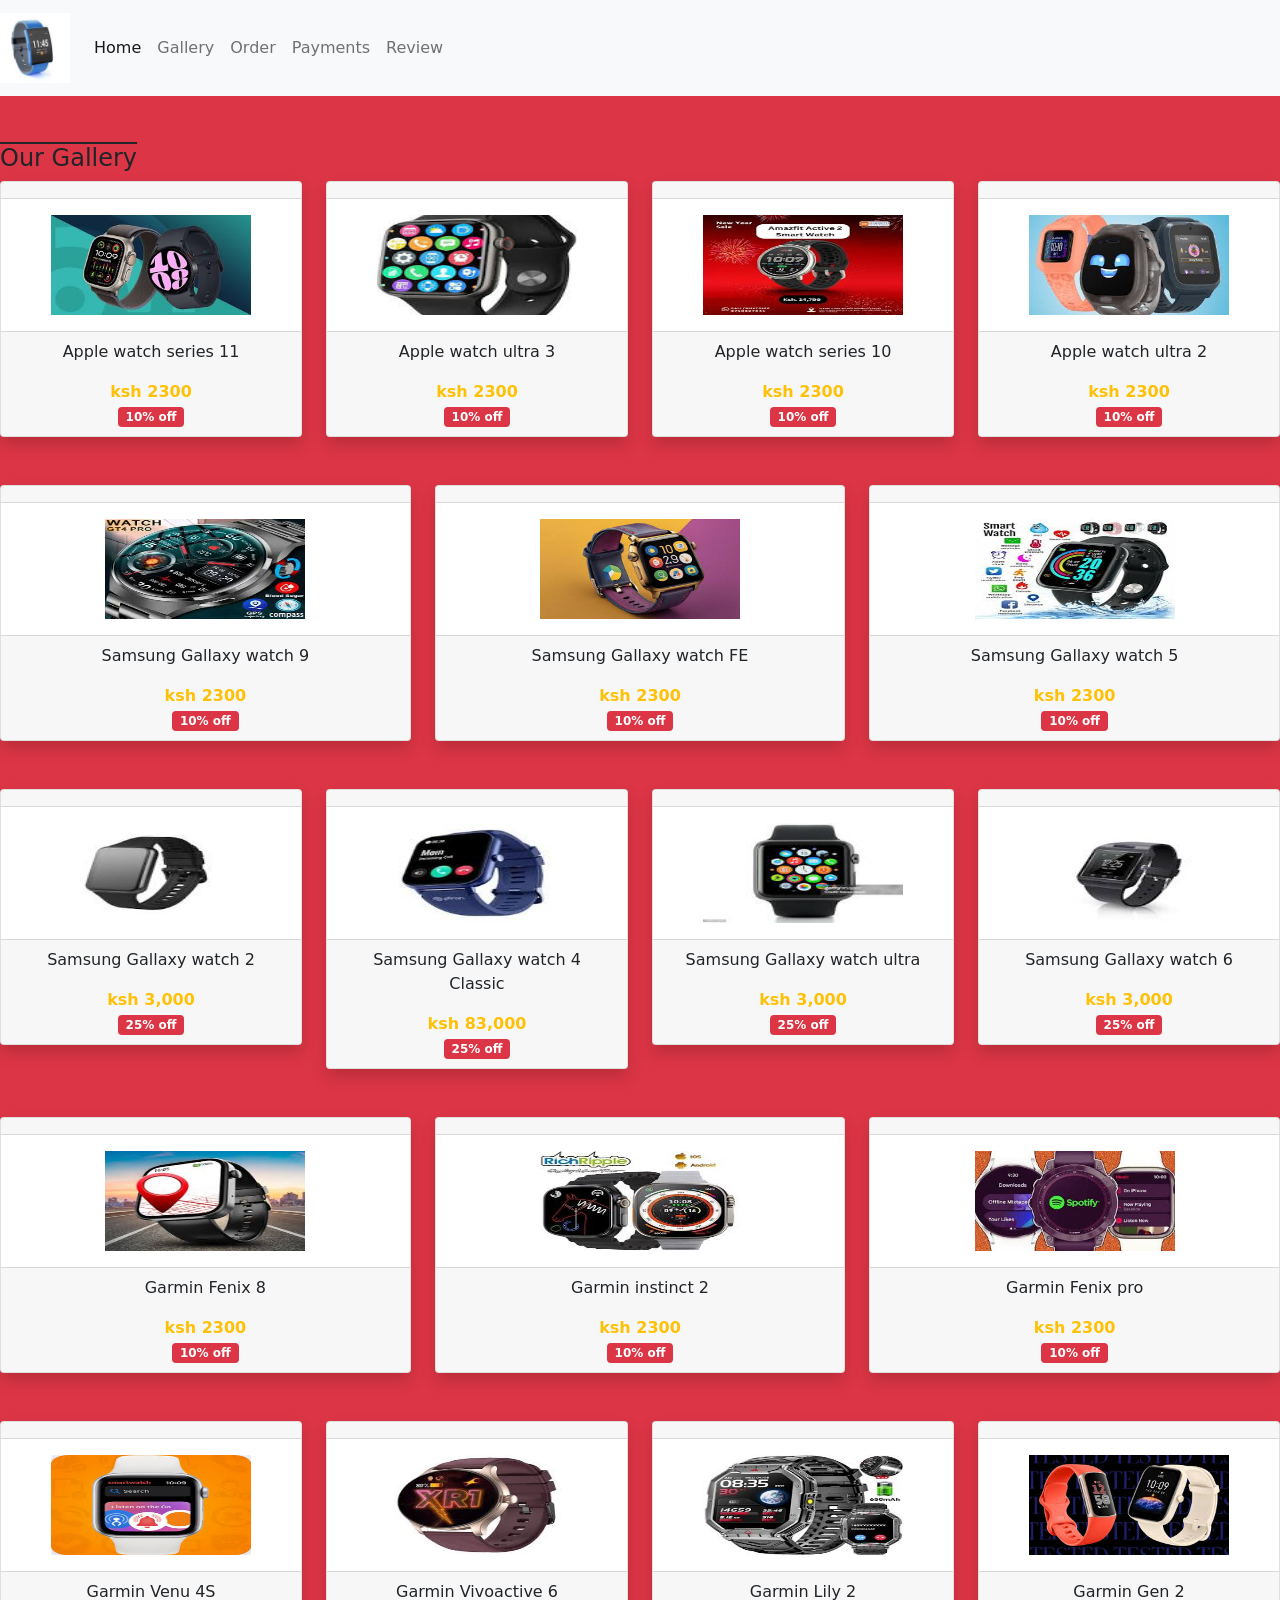
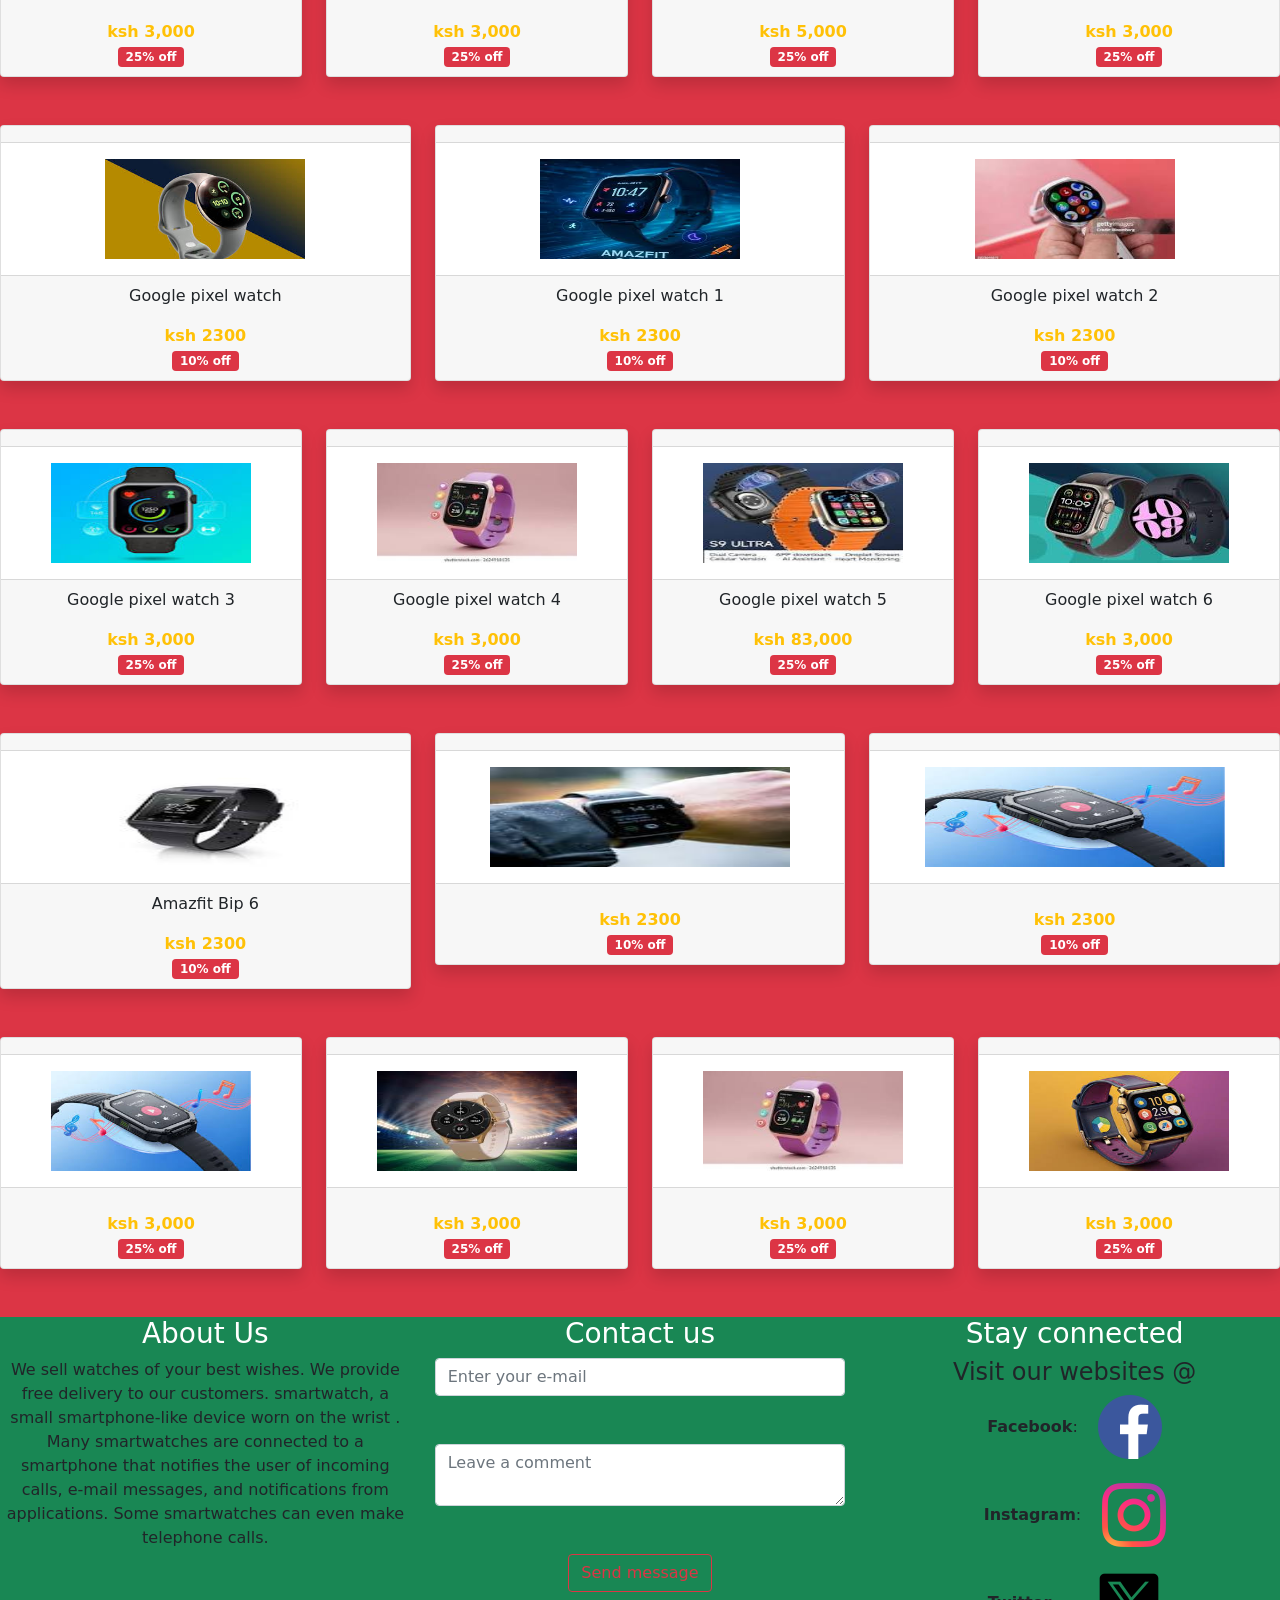
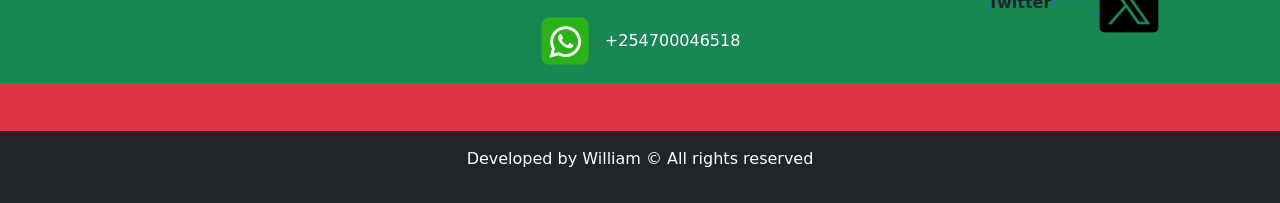
==== commit 93efe293: "iI Have added some changes in the gallery.html" ====
--- a/gallery.html
+++ b/gallery.html
@@ -381,7 +381,7 @@
                     <img src="images/images (23).jpeg" alt="" width="200px" height="100px">
                 </div>
                 <div class="card-footer ">
-                    <p>Huawei</p>
+                    <p>Garmin Venu 4S</p>
                     <b class="text-warning">ksh 3,000 </b>
                     <br>
                     <b class="badge bg-danger">25% off</b>
@@ -404,7 +404,7 @@
                     <img src="images/images (24).jpeg" alt="" width="200px" height="100px">
                 </div>
                 <div class="card-footer ">
-                    <p>Garmin</p>
+                    <p>Garmin Vivoactive 6</p>
                     <b class="text-warning">ksh 3,000 </b>
                     <br>
                     <b class="badge bg-danger">25% off</b>
@@ -427,7 +427,7 @@
                     <img src="images/images (25).jpeg" alt="" width="200px" height="100px">
                 </div>
                 <div class="card-footer ">
-                    <p>Samsung Gallaxy</p>
+                    <p>Garmin Lily 2</p>
                     <b class="text-warning">ksh 5,000 </b>
                     <br>
                     <b class="badge bg-danger">25% off</b>
@@ -451,7 +451,7 @@
                     <img src="images/images (26).jpeg" alt="" width="200px" height="100px">
                 </div>
                 <div class="card-footer ">
-                    <p>Google pixel</p>
+                    <p>Garmin Gen 2</p>
                     <b class="text-warning">ksh 3,000 </b>
                     <br>
                     <b class="badge bg-danger">25% off</b>
@@ -481,7 +481,7 @@
                     <img src="images/images.jpeg" alt="" width="200px" height="100px">
                 </div>
                 <div class="card-footer ">
-                    <p> </p>
+                    <p> Google pixel watch</p>
                     <b class="text-warning">ksh 2300 </b>
                     <br>
                     <b class="badge bg-danger">10% off</b>
@@ -502,7 +502,7 @@
                     <img src="images/images (5).jpeg" alt="" width="200px" height="100px">
                 </div>
                 <div class="card-footer ">
-                    <p></p>
+                    <p>Google pixel watch 1</p>
                     <b class="text-warning">ksh 2300 </b>
                     <br>
                     <b class="badge bg-danger">10% off</b>
@@ -523,7 +523,7 @@
                     <img src="images/images (4).jpeg" alt="" width="200px" height="100px">
                 </div>
                 <div class="card-footer ">
-                    <p></p>
+                    <p>Google pixel watch 2</p>
                     <b class="text-warning">ksh 2300 </b>
                     <br>
                     <b class="badge bg-danger">10% off</b>
@@ -550,7 +550,7 @@
                     <img src="images/images (3).jpeg" alt="" width="200px" height="100px">
                 </div>
                 <div class="card-footer ">
-                    <p></p>
+                    <p>Google pixel watch 3</p>
                     <b class="text-warning">ksh 3,000 </b>
                     <br>
                     <b class="badge bg-danger">25% off</b>
@@ -573,7 +573,7 @@
                     <img src="images/images (2).jpeg" alt="" width="200px" height="100px">
                 </div>
                 <div class="card-footer ">
-                    <p></p>
+                    <p>Google pixel watch 4</p>
                     <b class="text-warning">ksh 3,000 </b>
                     <br>
                     <b class="badge bg-danger">25% off</b>
@@ -596,7 +596,7 @@
                     <img src="images/images (1).jpeg" alt="" width="200px" height="100px">
                 </div>
                 <div class="card-footer ">
-                    <p></p>
+                    <p>Google pixel watch 5</p>
                     <b class="text-warning">ksh 83,000 </b>
                     <br>
                     <b class="badge bg-danger">25% off</b>
@@ -620,7 +620,7 @@
                     <img src="images/download.jpeg" alt="" width="200px" height="100px">
                 </div>
                 <div class="card-footer ">
-</p>
+Google pixel watch 6</p>
                     <b class="text-warning">ksh 3,000 </b>
                     <br>
                     <b class="badge bg-danger">25% off</b>
@@ -648,7 +648,7 @@
                     <img src="images/download (9).jpeg" alt="" width="300px" height="100px">
                 </div>
                 <div class="card-footer ">
-                    <p></p>
+                    <p>Amazfit Bip 6</p>
                     <b class="text-warning">ksh 2300 </b>
                     <br>
                     <b class="badge bg-danger">10% off</b>
